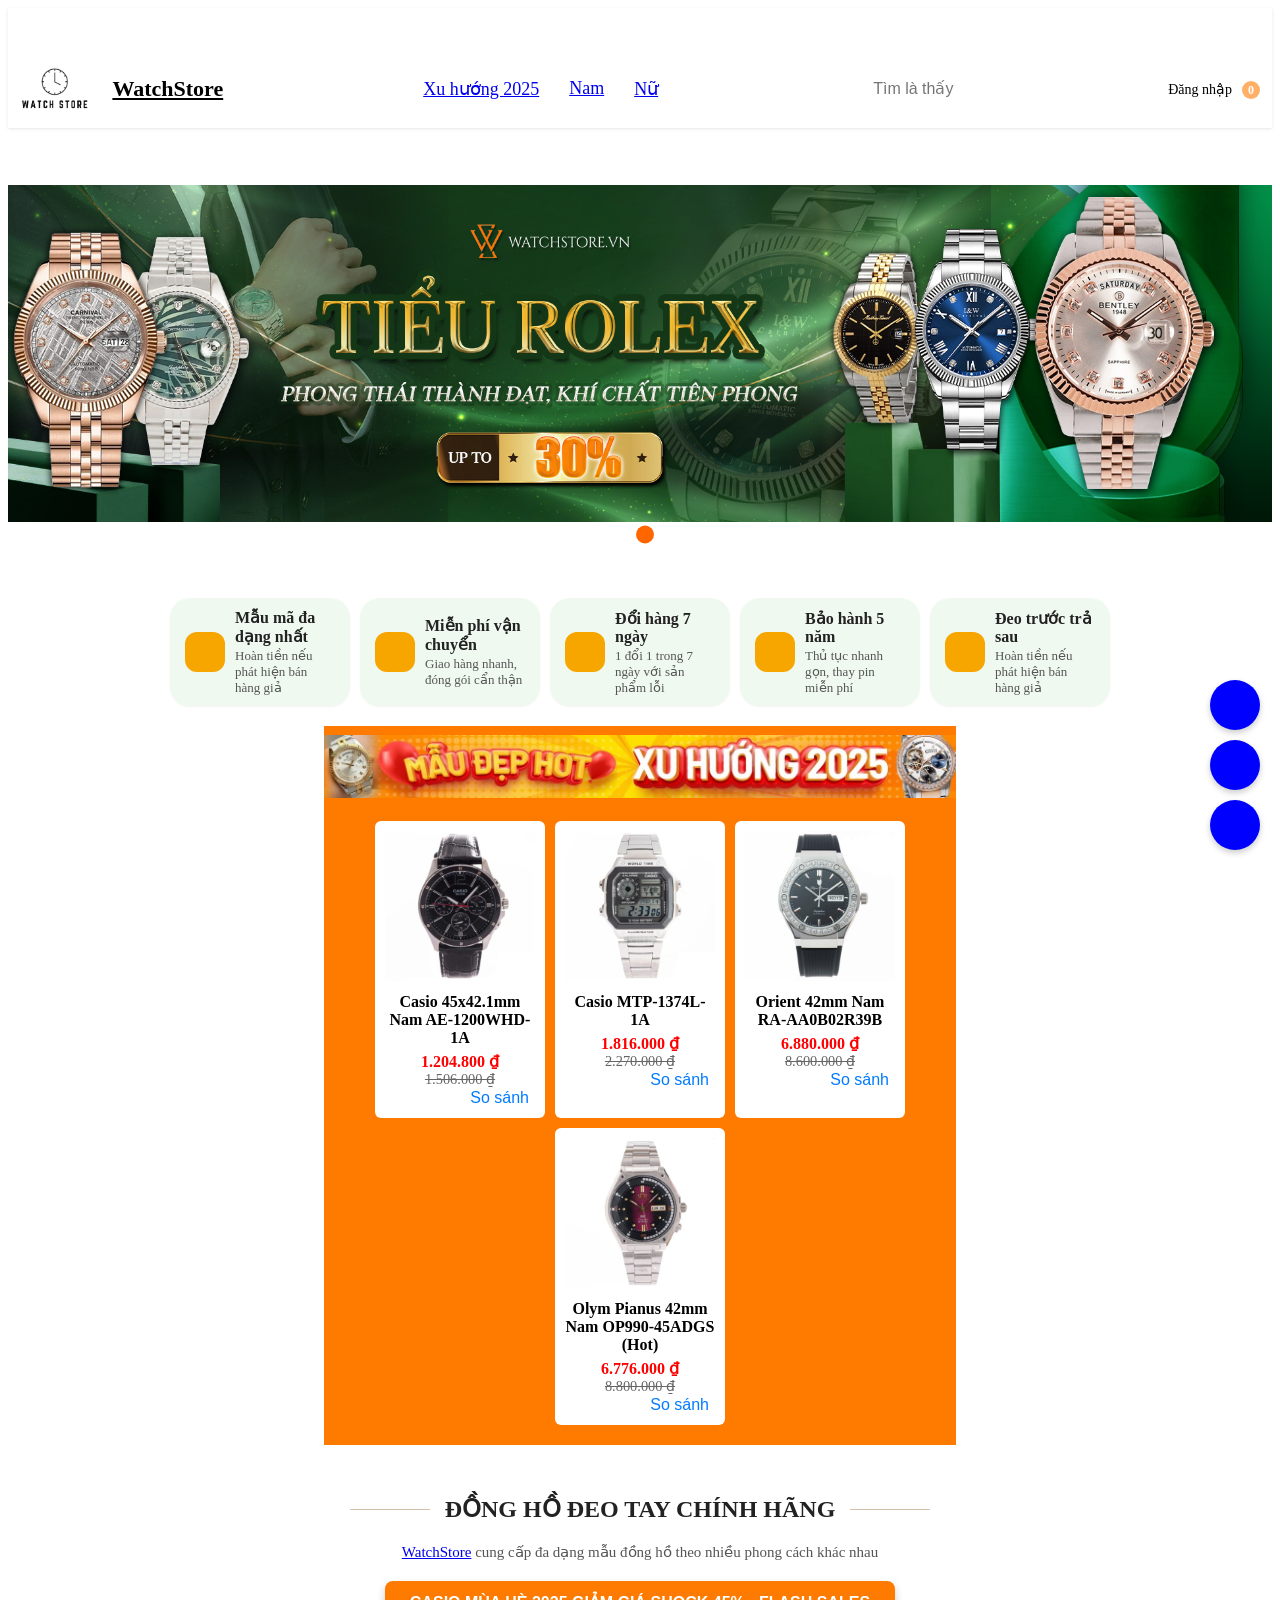
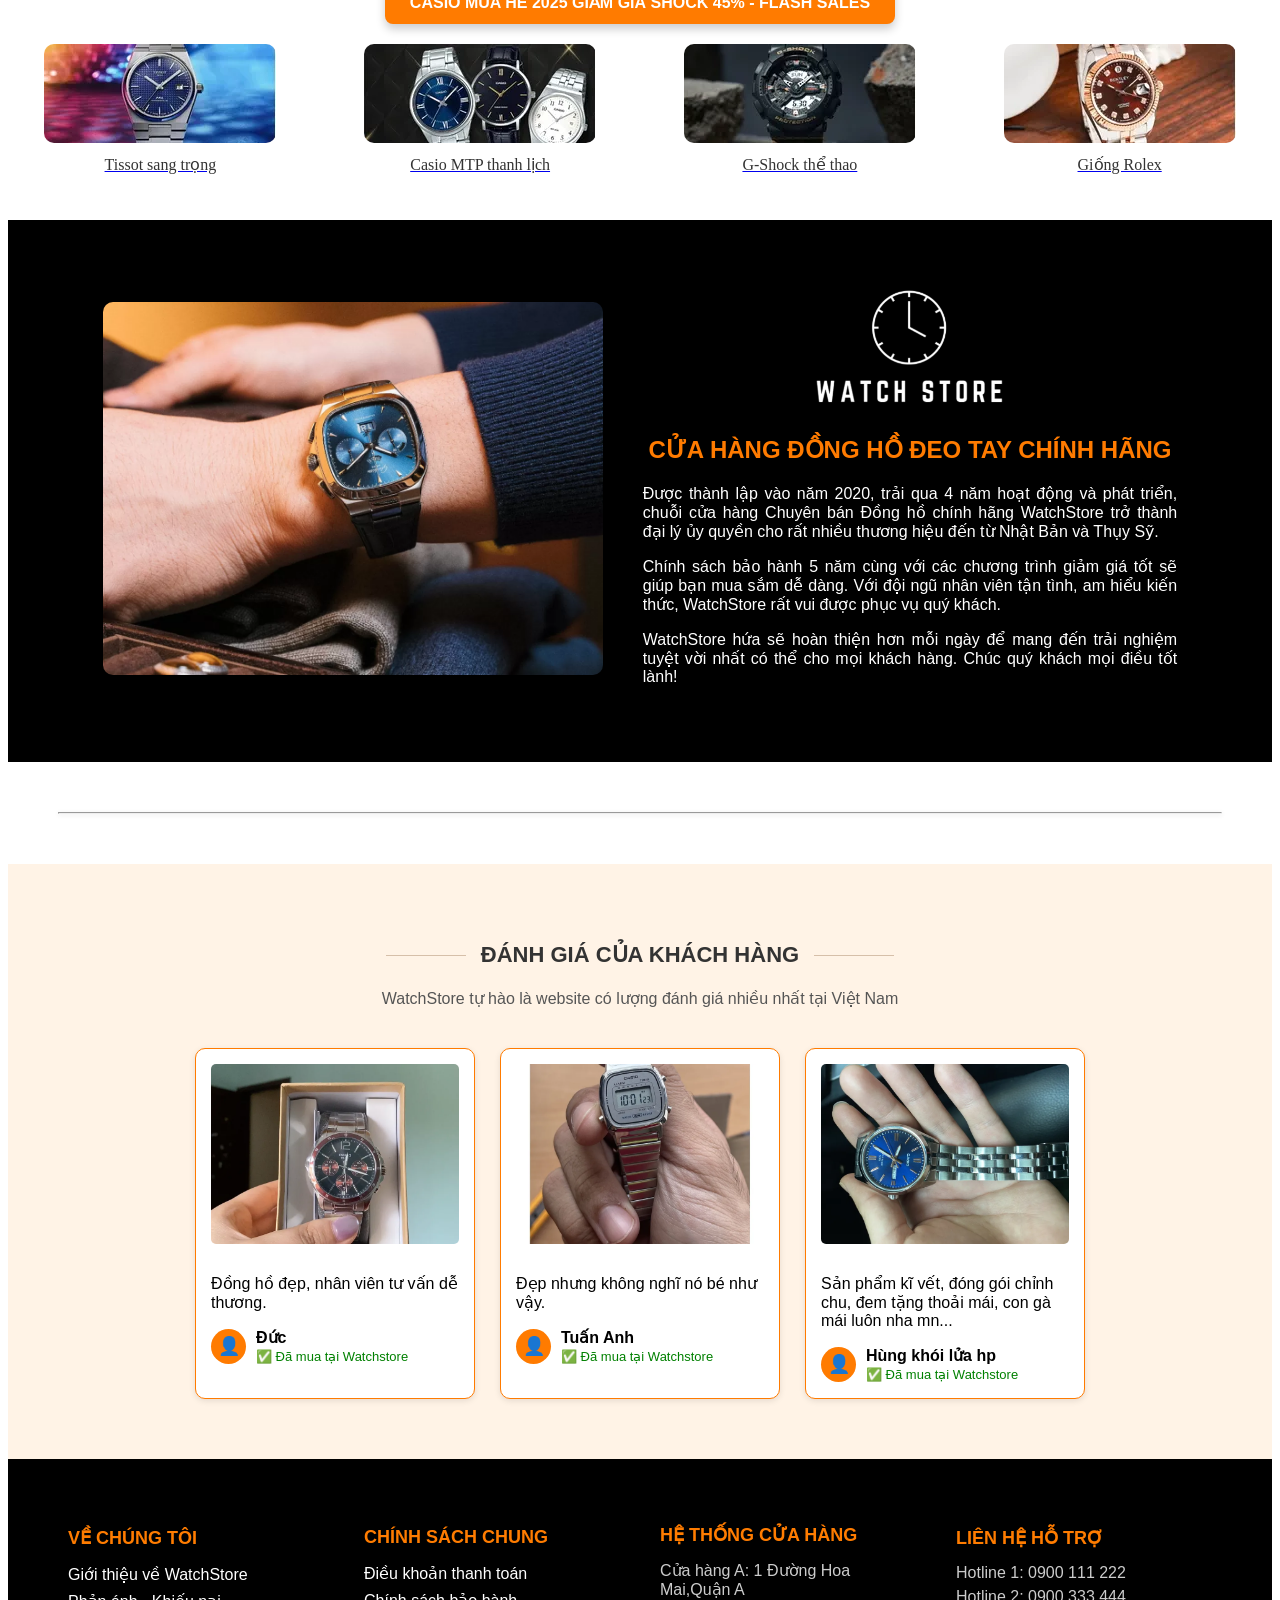
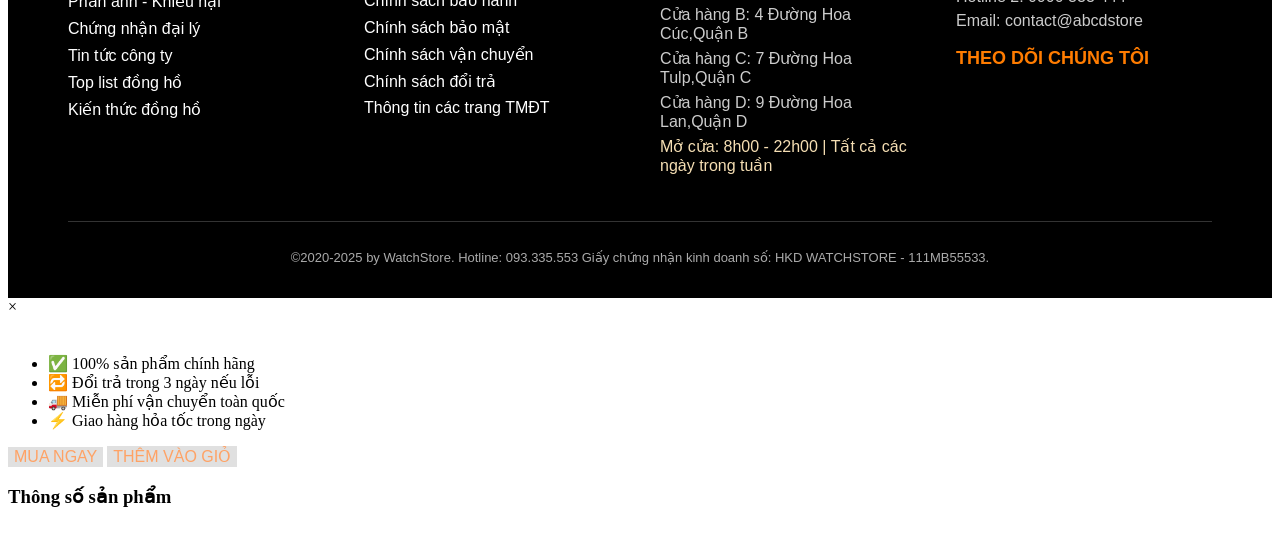
==== index.html @ f57f70f4 "r" ====
<!-- Xu hướng 2025: hiển thị sản phẩm, tìm kiếm, xem chi tiết -->
<!DOCTYPE html>
<html lang="en">
  <head>
    <meta charset="UTF-8" />
    <meta name="viewport" content="width=device-width, initial-scale=1.0" />
    <title>WatchStore - Trang chủ</title>

    <link
      rel="stylesheet"
      href="https://cdnjs.cloudflare.com/ajax/libs/font-awesome/7.0.1/css/all.min.css"
      integrity="sha512-2SwdPD6INVrV/lHTZbO2nodKhrnDdJK9/kg2XD1r9uGqPo1cUbujc+IYdlYdEErWNu69gVcYgdxlmVmzTWnetw=="
      crossorigin="anonymous"
      referrerpolicy="no-referrer"
    />

    <link rel="stylesheet" href="css/base.css" />
    <link rel="stylesheet" href="css/style.css" />
    <link rel="stylesheet" href="css/modal.css" />

    <style>
      /* Header Icons Styles giống cart.html */
      .header-icons {
        display: flex;
        gap: 20px;
        align-items: center;
      }

      .icon-wrapper {
        position: relative;
        cursor: pointer;
        display: flex;
        align-items: center;
        justify-content: center;
      }

      .icon-wrapper i {
        font-size: 22px;
        color: #333;
        transition: color 0.3s;
      }

      .icon-wrapper:hover i {
        color: #ff7b00;
      }

      .badge {
        position: absolute;
        top: -8px;
        right: -8px;
        background: #ff7b00;
        color: white;
        border-radius: 50%;
        width: 18px;
        height: 18px;
        font-size: 12px;
        display: flex;
        align-items: center;
        justify-content: center;
        font-weight: bold;
      }

      /* User info styles */
      .user-info {
        display: flex;
        align-items: center;
        background: rgba(255, 123, 0, 0.1);
        padding: 8px 12px;
        border-radius: 6px;
        border: 1px solid rgba(255, 123, 0, 0.2);
        margin-right: 15px;
      }

      .user-info span {
        font-weight: bold;
        color: #333;
      }

      .logout-btn {
        margin-left: 10px;
        padding: 4px 8px;
        background: #ff6b6b;
        color: white;
        border: none;
        border-radius: 4px;
        cursor: pointer;
        font-size: 11px;
        transition: background 0.3s;
      }

      .logout-btn:hover {
        background: #ff5252;
      }

      /* Notification styles */
      .login-required-notification:hover {
        transform: translateY(-2px);
        box-shadow: 0 12px 30px rgba(0, 0, 0, 0.2);
        transition: all 0.3s ease;
      }

      /* Animation cho notification */
      @keyframes slideIn {
        from {
          transform: translateX(100%);
          opacity: 0;
        }
        to {
          transform: translateX(0);
          opacity: 1;
        }
      }

      @keyframes slideOut {
        from {
          transform: translateX(0);
          opacity: 1;
        }
        to {
          transform: translateX(100%);
          opacity: 0;
        }
      }

      /* Styles cho các nút bị vô hiệu hóa */
      .compare-btn:disabled,
      .compare-btn[disabled] {
        cursor: not-allowed !important;
        opacity: 0.6 !important;
        background-color: #ccc !important;
      }

      .btn-cart:disabled,
      .btn-cart[disabled] {
        cursor: not-allowed !important;
        opacity: 0.6 !important;
        background-color: #ccc !important;
      }

      .btn-buy:disabled,
      .btn-buy[disabled] {
        cursor: not-allowed !important;
        opacity: 0.6 !important;
        background-color: #ccc !important;
      }

      /* Tooltip cho các nút bị vô hiệu hóa */
      .compare-btn[title]:hover::after,
      .btn-cart[title]:hover::after,
      .btn-buy[title]:hover::after {
        content: attr(title);
        position: absolute;
        bottom: 100%;
        left: 50%;
        transform: translateX(-50%);
        background: #333;
        color: white;
        padding: 5px 10px;
        border-radius: 4px;
        font-size: 12px;
        white-space: nowrap;
        z-index: 1000;
        margin-bottom: 5px;
      }

      /* Đảm bảo nút đăng nhập hiển thị đúng */
      #login-icon-wrapper {
        display: flex;
        align-items: center;
        gap: 5px;
        cursor: pointer;
        transition: all 0.3s ease;
      }

      #login-icon-wrapper:hover {
        color: #ff7b00;
      }

      #login-icon-wrapper:hover i {
        color: #ff7b00;
      }

      .login-text {
        font-size: 14px;
        margin-left: 5px;
        font-weight: 500;
      }

      /* Responsive cho header icons */
      @media (max-width: 768px) {
        .header-icons {
          gap: 15px;
        }

        .icon-wrapper i {
          font-size: 20px;
        }

        .badge {
          width: 16px;
          height: 16px;
          font-size: 10px;
          top: -6px;
          right: -6px;
        }

        .user-info {
          margin-right: 10px;
          padding: 6px 8px;
        }

        .user-info span {
          font-size: 14px;
        }

        .logout-btn {
          font-size: 10px;
          padding: 3px 6px;
        }

        .login-text {
          display: none;
        }

        #login-icon-wrapper i {
          font-size: 20px;
        }
      }
    </style>
  </head>
  <body>
    <!-- Header  -->
    <header class="header">
      <div class="header-top">
        <span
          >Khám phá bộ sưu tập đồng hồ thời thượng cho nam và nữ tinh tế trong
          từng chi tiết, đẳng cấp cùng thời gian.</span
        >
      </div>
      <div class="header-main">
        <div class="container">
          <!-- inner wrap dung de boc display flex dan hang ngang -->
          <div class="inner-wrap">
            <div class="inner-logo">
              <a href="/">
                <img src="image/banner/logo-remove.png" />
                <span>WatchStore</span>
              </a>
            </div>
            <div class="inner-menu">
              <ul id="inner-menu">
                <li><a href="#" id="xuhuong-link">Xu hướng 2025</a></li>
                <li><a href="#" id="nam-link">Nam</a></li>
                <li><a href="#" id="nu-link">Nữ</a></li>
              </ul>
            </div>

            <div class="inner-search">
              <input type="text" id="search-input" placeholder="Tìm là thấy" />
              <button id="search-button">
                <i class="fa-solid fa-magnifying-glass"></i>
              </button>

              <!-- Thêm phần hiển thị user info -->
              <div class="user-info" id="userInfo" style="display: none">
                <span id="userName"></span>
                <button class="logout-btn" id="logoutBtn">Đăng xuất</button>
              </div>

              <!-- Thêm vào phần header-icons trong header -->
              <div class="header-icons">
                <!-- Thêm nút đăng nhập -->
                <div class="icon-wrapper" id="login-icon-wrapper">
                  <i class="fas fa-user"></i>
                  <span class="login-text">Đăng nhập</span>
                </div>

                <div class="icon-wrapper" id="wishlist-icon">
                  <i class="far fa-heart"></i>
                  <div class="badge" id="wishlist-count">0</div>
                </div>
                <div class="icon-wrapper" id="cart-icon">
                  <i class="fas fa-shopping-cart"></i>
                  <div class="badge" id="cart-count">0</div>
                </div>
              </div>
            </div>
          </div>
        </div>
      </div>
    </header>
    <!-- End Header  -->

    <!-- Banner  -->
    <div class="banner">
      <div class="slides s1">
        <div
          class="slide"
          style="background-image: url('image/banner/banner-tieu-rolex-pc.jpg')"
        ></div>
        <div
          class="slide"
          style="
            background-image: url('image/banner/carnivial-chi-tu-3-trieu.webp');
          "
        ></div>
        <div
          class="slide"
          style="
            background-image: url('image/banner/banner-dong-ho-20-10-1.jpg');
          "
        ></div>
      </div>

      <div class="navigation">
        <ul>
          <li class="kichhoat"></li>
          <li></li>
          <li></li>
        </ul>
      </div>
    </div>

    <!-- End Banner -->

    <!-- Bảo đảm  -->
    <section class="service-banner">
      <div class="service-item">
        <div class="icon"><i class="fa-solid fa-layer-group"></i></div>
        <div class="content">
          <h4>Mẫu mã đa dạng nhất</h4>
          <p>Hoàn tiền nếu phát hiện bán hàng giả</p>
        </div>
      </div>

      <div class="service-item">
        <div class="icon"><i class="fa-solid fa-rocket"></i></div>
        <div class="content">
          <h4>Miễn phí vận chuyển</h4>
          <p>Giao hàng nhanh, đóng gói cẩn thận</p>
        </div>
      </div>

      <div class="service-item">
        <div class="icon"><i class="fa-solid fa-right-left"></i></div>
        <div class="content">
          <h4>Đổi hàng 7 ngày</h4>
          <p>1 đổi 1 trong 7 ngày với sản phẩm lỗi</p>
        </div>
      </div>

      <div class="service-item">
        <div class="icon"><i class="fa-solid fa-shield"></i></div>
        <div class="content">
          <h4>Bảo hành 5 năm</h4>
          <p>Thủ tục nhanh gọn, thay pin miễn phí</p>
        </div>
      </div>

      <div class="service-item">
        <div class="icon"><i class="fa-solid fa-check-double"></i></div>
        <div class="content">
          <h4>Đeo trước trả sau</h4>
          <p>Hoàn tiền nếu phát hiện bán hàng giả</p>
        </div>
      </div>
    </section>
    <!-- End Bảo đảm  -->

    <!-- Page home  -->
    <section id="home" class="page"></section>
    <!-- End Page home  -->

    <!--Section Search-->
    <section id="search" class="page hidden">
      <div class="container" style="padding-bottom: 50px">
        <h2 style="text-align: center; margin-bottom: 30px">
          KẾT QUẢ TÌM KIẾM
        </h2>
        <div id="search-results-container" class="product-list">
          <p
            id="no-results"
            style="text-align: center; width: 100%; display: none"
          >
            Không tìm thấy sản phẩm nào phù hợp.
          </p>
        </div>
      </div>
    </section>
    <!--End Section Search-->

    <!--Section của Hãng-->
    <section id="brand-detail" class="page hidden">
      <div class="container" style="padding-bottom: 50px">
        <h2
          id="brand-title"
          style="text-align: center; margin-bottom: 30px"
        ></h2>
        <div id="brand-products-container" class="product-list"></div>
        <p
          id="no-brand-products"
          style="text-align: center; width: 100%; display: none"
        >
          Không tìm thấy sản phẩm nào của hãng này.
        </p>
      </div>
    </section>
    <!--End Section của Hãng-->

   <!-- Page Xu hướng -->
<section id="xuhuong" class="page">
  <div class="container">
    <h1 class="page-title-main">Xu hướng 2025</h1>
  </div>
  <div id="xuhuong-products" class="product-list product-list-container"></div>
</section>

<!-- Đồng hồ Nam -->
<section id="nam" class="page">
  <div class="container">
    <h1 class="page-title-main">Đồng Hồ Nam <span class="badge-chinhhang"><i class="fa-solid fa-star"></i> 100% chính hãng</span></h1>
  </div>

  <div class="product-list product-list-container" id="nam-products"></div>
</section>


 <!-- Đồng hồ Nữ -->
<section id="nu" class="page">
  <div class="container">
    <h1 class="page-title-main">Đồng Hồ Nữ <span class="badge-chinhhang"><i class="fa-solid fa-star"></i> 100% chính hãng</span></h1>
  </div>

  <div class="product-list product-list-container" id="nu-products"></div>
</section>



  <!-- Hot Sale -->
<div class="hotsale-product">
  <div class="banner-hotsale" style="background-image: url('image/banner/banner-xu-huong-home.jpg')"></div>
  <div class="product-list" id="hotsale-products"></div>
</div>

<section class="product-section">
  <div class="section-header">
    <h2 class="text">ĐỒNG HỒ ĐEO TAY CHÍNH HÃNG</h2>
    <p><a href="#">WatchStore</a> cung cấp đa dạng mẫu đồng hồ theo nhiều phong cách khác nhau</p>
  </div>

  <div class="hotsale-banner">
    <button class="hotsale-btn">CASIO MÙA HÈ 2025 GIẢM GIÁ SHOCK 45% - FLASH SALES</button>
  </div>

  <div class="product-categories">
    <a href="#" class="brand-link" data-brand="Tissot">
        <div class="category-item">
            <img src="image/SPNOIBAT/small-web-banner-tissot_1725589299.webp" alt="Tissot sang trọng">
            <p>Tissot sang trọng</p>
        </div>
    </a>

    <a href="#" class="brand-link" data-brand="Casio">
        <div class="category-item">
            <img src="image/SPNOIBAT/small-web-banner-casio-mtp_1725589299.webp" alt="Baby-G cá tính">
            <p>Casio MTP thanh lịch</p>
        </div>
    </a>

    <a href="#" class="brand-link" data-brand="G-Shock">
        <div class="category-item">
            <img src="image/SPNOIBAT/small-web-banner-g-shock_1725589299.webp" alt="G-Shock thể thao">
            <p>G-Shock thể thao</p>
        </div>
    </a> 

    <a href="#" class="brand-link" data-brand="Rolex">
        <div class="category-item">
            <img src="image/SPNOIBAT/small-web-banner-giong-rolex_1725589710.webp" alt="Rolex">
            <p>Giống Rolex</p>
        </div>
    </a>
    <!-- ... thêm các item khác -->
  </div>
</section>
    <!-- Giới thiệu cửa hàng  -->
    <section class="about-section">
      <div class="about-container">
        <div class="about-image">
          <img
            src="image/banner/gioithieu-home-desktop_1711705731.webp"
            alt="WatchStore - Đồng hồ chính hãng"
          />
        </div>

        <div class="about-content">
          <img
            src="image/banner/logo-remove.png"
            alt="WatchStore logo"
            class="about-logo"
          />
          <h2 class="about-title">CỬA HÀNG ĐỒNG HỒ ĐEO TAY CHÍNH HÃNG</h2>

          <p>
            Được thành lập vào năm 2020, trải qua 4 năm hoạt động và phát triển,
            chuỗi cửa hàng Chuyên bán Đồng hồ chính hãng WatchStore trở thành
            đại lý ủy quyền cho rất nhiều thương hiệu đến từ Nhật Bản và Thụy
            Sỹ.
          </p>

          <p>
            Chính sách bảo hành 5 năm cùng với các chương trình giảm giá tốt sẽ
            giúp bạn mua sắm dễ dàng. Với đội ngũ nhân viên tận tình, am hiểu
            kiến thức, WatchStore rất vui được phục vụ quý khách.
          </p>

          <p>
            WatchStore hứa sẽ hoàn thiện hơn mỗi ngày để mang đến trải nghiệm
            tuyệt vời nhất có thể cho mọi khách hàng. Chúc quý khách mọi điều
            tốt lành!
          </p>
        </div>
      </div>
    </section>

    <hr style="margin: 50px; box-shadow: 0 1px 5px 0 rgba(0, 0, 0, 0.1)" />

    <!-- End Giới thiệu cửa hàng  -->

    <!-- 3 nút nổi góc phải -->
    <div class="floating-buttons">
      <a href="https://www.facebook.com/" class="btn-facebook" target="_blank"
        ><i class="fa-brands fa-facebook"></i
      ></a>
      <a
        href="https://www.facebook.com/messages/e2ee/t/8558612500825076/"
        class="btn-mess"
        target="_blank"
        ><i class="fa-brands fa-facebook-messenger"></i
      ></a>
      <a href="0999111555" class="btn-top" target="_blank"
        ><i class="fa-solid fa-phone"></i
      ></a>
    </div>
    <!-- End 3 nút nổi góc phải -->

    <!-- Đánh giá của khánh hàng -->

    <section class="review-section">
      <h2 class="review-title">ĐÁNH GIÁ CỦA KHÁCH HÀNG</h2>
      <p class="review-subtitle">
        WatchStore tự hào là website có lượng đánh giá nhiều nhất tại Việt Nam
      </p>

      <div class="review-container">
        <div class="review-card">
          <img src="image/ĐÁNH GIÁ/danh-gia-home-4.webp" alt="Đánh giá 1" />
          <p>Đồng hồ đẹp, nhân viên tư vấn dễ thương.</p>
          <div class="review-info">
            <div class="review-avatar">👤</div>
            <div>
              <strong>Đức</strong><br />
              <span class="review-status">✅ Đã mua tại Watchstore</span>
            </div>
          </div>
        </div>

        <div class="review-card">
          <img src="image/ĐÁNH GIÁ/danh-gia-home-2.webp" alt="Đánh giá 2" />
          <p>Đẹp nhưng không nghĩ nó bé như vậy.</p>
          <div class="review-info">
            <div class="review-avatar">👤</div>
            <div>
              <strong>Tuấn Anh</strong><br />
              <span class="review-status">✅ Đã mua tại Watchstore</span>
            </div>
          </div>
        </div>

        <div class="review-card">
          <img src="image/ĐÁNH GIÁ/danh-gia-home-3.webp" alt="Đánh giá 3" />
          <p>
            Sản phẩm kĩ vết, đóng gói chỉnh chu, đem tặng thoải mái, con gà mái
            luôn nha mn...
          </p>
          <div class="review-info">
            <div class="review-avatar">👤</div>
            <div>
              <strong>Hùng khói lửa hp</strong><br />
              <span class="review-status">✅ Đã mua tại Watchstore</span>
            </div>
          </div>
        </div>
      </div>
    </section>

    <!-- End Đánh giá của khánh hàng -->

    <!-- footer  -->
    <footer class="footer">
      <div class="footer-container">
        <div class="footer-column">
          <h3>VỀ CHÚNG TÔI</h3>
          <ul>
            <li><a href="#">Giới thiệu về WatchStore</a></li>
            <li><a href="#">Phản ánh - Khiếu nại</a></li>
            <li><a href="#">Chứng nhận đại lý</a></li>
            <li><a href="#">Tin tức công ty</a></li>
            <li><a href="#">Top list đồng hồ</a></li>
            <li><a href="#">Kiến thức đồng hồ</a></li>
          </ul>
        </div>

        <div class="footer-column">
          <h3>CHÍNH SÁCH CHUNG</h3>
          <ul>
            <li><a href="#">Điều khoản thanh toán</a></li>
            <li><a href="#">Chính sách bảo hành</a></li>
            <li><a href="#">Chính sách bảo mật</a></li>
            <li><a href="#">Chính sách vận chuyển</a></li>
            <li><a href="#">Chính sách đổi trả</a></li>
            <li><a href="#">Thông tin các trang TMĐT</a></li>
          </ul>
        </div>

        <div class="footer-column">
          <h3 class="highlight">HỆ THỐNG CỬA HÀNG</h3>
          <p>
            <i class="fa-solid fa-shop"></i> Cửa hàng A: 1 Đường Hoa Mai,Quận A
          </p>
          <p>
            <i class="fa-solid fa-shop"></i> Cửa hàng B: 4 Đường Hoa Cúc,Quận B
          </p>
          <p>
            <i class="fa-solid fa-shop"></i> Cửa hàng C: 7 Đường Hoa Tulp,Quận C
          </p>
          <p>
            <i class="fa-solid fa-shop"></i> Cửa hàng D: 9 Đường Hoa Lan,Quận D
          </p>
          <p style="color: wheat">
            Mở cửa: 8h00 - 22h00 | Tất cả các ngày trong tuần
          </p>
        </div>

        <!-- Cột 4: Liên hệ -->
        <div class="footer-column">
          <h3>LIÊN HỆ HỖ TRỢ</h3>
          <p>Hotline 1: 0900 111 222</p>
          <p>Hotline 2: 0900 333 444</p>
          <p>Email: contact@abcdstore</p>

          <h3>THEO DÕI CHÚNG TÔI</h3>
          <div class="social-icons">
            <a href="https://www.facebook.com/thanhphu000?locale=vi_VN"
              ><i class="fab fa-facebook"></i
            ></a>
            <a href="https://www.youtube.com/"
              ><i class="fab fa-youtube"></i
            ></a>
            <a href="https://www.tiktok.com/en/"
              ><i class="fab fa-tiktok"></i
            ></a>
            <a href="#"><i class="fab fa-instagram"></i></a>
          </div>
        </div>
      </div>

      <div class="footer-bottom">
        <p>
          ©2020-2025 by WatchStore. Hotline: 093.335.553 Giấy chứng nhận kinh
          doanh số: HKD WATCHSTORE - 111MB55533.
        </p>
      </div>
    </footer>
    <!--thanh so sánh-->
    <div
      id="compareBar"
      class="compare-bar hidden overlay-check"
      aria-hidden="true"
    >
      <div class="compare-items" id="compareItems"></div>
      <div style="display: flex; align-items: center">
        <button class="btn-primary" id="compareNowBtn">So sánh ngay</button>
        <button class="btn-clear" id="clearAllBtn">Xóa tất cả</button>
      </div>
    </div>
    <!-- end thanh so sánh-->
    <!-- Font Awesome Icons -->
    <!-- <link rel="stylesheet" href="https://cdnjs.cloudflare.com/ajax/libs/font-awesome/6.5.0/css/all.min.css"> -->

    <!-- ===================== PRODUCT DETAIL MODAL ===================== -->
    <div id="productDetailModal" class="product-modal">
      <div class="modal-content">
        <span class="close-modal">&times;</span>
    
        <div class="product-detail-container">
          <div class="left-section">
            <img id="modalProductImage" src="" alt="" />
          </div>
    
          <div class="right-section">
            <h2 id="modalProductName"></h2>
    
            <div class="price-box">
              <span id="modalCurrentPrice" class="current-price"></span>
              <span id="modalOldPrice" class="old-price"></span>
            </div>
    
            <!-- ⭐ Thêm mô tả sản phẩm -->
            <p id="modalDescription" class="product-description"></p>
    
            <div class="benefit-box">
              <ul>
                <li>✅ 100% sản phẩm chính hãng</li>
                <li>🔁 Đổi trả trong 3 ngày nếu lỗi</li>
                <li>🚚 Miễn phí vận chuyển toàn quốc</li>
                <li>⚡ Giao hàng hỏa tốc trong ngày</li>
              </ul>
            </div>
    
            <div class="btn-box">
              <button class="btn-buy">MUA NGAY</button>
              <button class="btn-cart">THÊM VÀO GIỎ</button>
            </div>
          </div>
        </div>
    
        <div class="specs-section">
          <h3>Thông số sản phẩm</h3>
          <table class="specs-table" id="specsTable"></table>
        </div>
      </div>
    </div>
    

  
    
    <script>
      document.addEventListener("DOMContentLoaded", function () {
        console.log("🛒 Khởi tạo hệ thống từ trang chủ...");

        // ==================== HỆ THỐNG LƯU GIỎ HÀNG THEO TÀI KHOẢN ====================

        // Lưu giỏ hàng của user trước khi đăng xuất
        function saveUserCartBeforeLogout() {
          const userData = JSON.parse(localStorage.getItem("currentUser"));
          if (!userData || !userData.isLoggedIn) return;

          const userId = userData.phone || userData.email;
          const cartData = JSON.parse(localStorage.getItem("cartData")) || {
            items: [],
          };

          if (cartData.items.length > 0) {
            // Lưu giỏ hàng với key là user ID
            localStorage.setItem(`cart_${userId}`, JSON.stringify(cartData));
            console.log(`💾 Đã lưu giỏ hàng cho user: ${userId}`, cartData);
          }
        }

        // Khôi phục giỏ hàng khi đăng nhập
        function restoreUserCartOnLogin(userData) {
          if (!userData) return;

          const userId = userData.phone || userData.email;
          const savedCart = JSON.parse(localStorage.getItem(`cart_${userId}`));

          if (savedCart && savedCart.items.length > 0) {
            // Khôi phục giỏ hàng đã lưu
            localStorage.setItem("cartData", JSON.stringify(savedCart));
            console.log(
              `🔄 Đã khôi phục giỏ hàng cho user: ${userId}`,
              savedCart
            );
            showNotification(
              `Đã khôi phục ${savedCart.items.length} sản phẩm trong giỏ hàng!`
            );
          } else {
            // Nếu không có giỏ hàng lưu, tạo giỏ hàng trống
            const emptyCart = {
              items: [],
              subtotal: 0,
              discount: 0,
              total: 0,
              lastUpdated: new Date().toISOString(),
            };
            localStorage.setItem("cartData", JSON.stringify(emptyCart));
            console.log(`🆕 Đã tạo giỏ hàng trống cho user: ${userId}`);
          }
        }

        // ==================== HỆ THỐNG ĐĂNG NHẬP ====================

        // Kiểm tra trạng thái đăng nhập
        function checkLoginStatus() {
          const userData = JSON.parse(localStorage.getItem("currentUser"));
          return userData && userData.isLoggedIn;
        }

        // Chuyển hướng đến trang đăng nhập
        function redirectToLogin() {
          window.location.href = "page/user.html";
        }

        // Hàm kiểm tra đăng nhập trước khi thực hiện hành động
        function requireLogin(actionCallback, productData = null) {
          if (!checkLoginStatus()) {
            showLoginRequiredNotification();
            return false;
          }

          // Nếu đã đăng nhập, thực hiện hành động
          if (actionCallback && productData) {
            return actionCallback(productData);
          } else if (actionCallback) {
            return actionCallback();
          }
          return true;
        }

        // Cập nhật giao diện theo trạng thái đăng nhập
        function updateLoginUI() {
          const userData = JSON.parse(localStorage.getItem("currentUser"));
          const cartIcon = document.getElementById("cart-icon");
          const wishlistIcon = document.getElementById("wishlist-icon");
          const userInfo = document.getElementById("userInfo");
          const userName = document.getElementById("userName");
          const loginIconWrapper =
            document.getElementById("login-icon-wrapper");
          const compareButtons = document.querySelectorAll(".compare-btn");
          const modalCartButtons = document.querySelectorAll(".btn-cart");
          const modalBuyButtons = document.querySelectorAll(".btn-buy");

          if (userData && userData.isLoggedIn) {
            // Người dùng đã đăng nhập - ẨN nút đăng nhập và HIỆN thông tin user
            loginIconWrapper.style.display = "none";
            userInfo.style.display = "flex";
            userName.textContent = userData.fullname || userData.phone;

            // Cho phép tất cả chức năng khác
            cartIcon.style.cursor = "pointer";
            cartIcon.style.opacity = "1";
            wishlistIcon.style.cursor = "pointer";
            wishlistIcon.style.opacity = "1";

            // Kích hoạt tất cả nút thêm vào giỏ hàng
            compareButtons.forEach((btn) => {
              btn.style.cursor = "pointer";
              btn.style.opacity = "1";
              btn.title = "Thêm vào giỏ hàng";
              btn.disabled = false;
            });

            modalCartButtons.forEach((btn) => {
              btn.style.cursor = "pointer";
              btn.style.opacity = "1";
              btn.title = "Thêm vào giỏ hàng";
              btn.disabled = false;
            });

            modalBuyButtons.forEach((btn) => {
              btn.style.cursor = "pointer";
              btn.style.opacity = "1";
              btn.title = "Mua ngay";
              btn.disabled = false;
            });

            // CẬP NHẬT: Hiển thị số lượng giỏ hàng thực tế khi đã đăng nhập
            updateCartCount();

            console.log(
              `👤 Người dùng đã đăng nhập: ${
                userData.fullname || userData.phone
              }`
            );
          } else {
            // Người dùng chưa đăng nhập - HIỆN nút đăng nhập và ẨN thông tin user
            loginIconWrapper.style.display = "flex";
            userInfo.style.display = "none";

            // Vô hiệu hóa tất cả chức năng giỏ hàng
            cartIcon.style.cursor = "not-allowed";
            cartIcon.style.opacity = "0.6";
            wishlistIcon.style.cursor = "not-allowed";
            wishlistIcon.style.opacity = "0.6";

            // Vô hiệu hóa tất cả nút thêm vào giỏ hàng
            compareButtons.forEach((btn) => {
              btn.style.cursor = "not-allowed";
              btn.style.opacity = "0.6";
              btn.title = "Vui lòng đăng nhập để thêm vào giỏ hàng";
              btn.disabled = true;
            });

            modalCartButtons.forEach((btn) => {
              btn.style.cursor = "not-allowed";
              btn.style.opacity = "0.6";
              btn.title = "Vui lòng đăng nhập để thêm vào giỏ hàng";
              btn.disabled = true;
            });

            modalBuyButtons.forEach((btn) => {
              btn.style.cursor = "not-allowed";
              btn.style.opacity = "0.6";
              btn.title = "Vui lòng đăng nhập để mua hàng";
              btn.disabled = true;
            });

            // CẬP NHẬT: Đặt giỏ hàng về 0 khi chưa đăng nhập
            const cartCountElement = document.getElementById("cart-count");
            if (cartCountElement) {
              cartCountElement.textContent = "0";
              cartCountElement.style.display = "none";
            }
          }
        }

        // Hiển thị thông báo yêu cầu đăng nhập
        function showLoginRequiredNotification() {
          const existingNotification = document.querySelector(
            ".login-required-notification"
          );
          if (existingNotification) {
            existingNotification.remove();
          }

          const notification = document.createElement("div");
          notification.className = "login-required-notification";
          notification.style.cssText = `
                position: fixed;
                top: 120px;
                right: 20px;
                background: linear-gradient(135deg, #ff6b6b, #ee5a24);
                color: white;
                padding: 20px 25px;
                border-radius: 12px;
                z-index: 10000;
                box-shadow: 0 8px 25px rgba(0,0,0,0.15);
                animation: slideIn 0.5s ease;
                max-width: 350px;
                font-weight: 500;
                border-left: 5px solid #c23616;
                font-family: 'Segoe UI', Tahoma, Geneva, Verdana, sans-serif;
                cursor: pointer;
            `;

          notification.innerHTML = `
                <div style="display: flex; align-items: flex-start; gap: 15px;">
                    <div style="background: rgba(255,255,255,0.2); padding: 10px; border-radius: 50%;">
                        <i class="fas fa-exclamation-circle" style="font-size: 24px;"></i>
                    </div>
                    <div style="flex: 1;">
                        <div style="font-weight: bold; font-size: 16px; margin-bottom: 8px;">🔒 Yêu cầu đăng nhập</div>
                        <div style="font-size: 13px; opacity: 0.95; line-height: 1.4;">
                            Vui lòng đăng nhập để truy cập giỏ hàng và danh sách yêu thích.
                        </div>
                    </div>
                    <button onclick="this.parentElement.parentElement.remove()" style="background: none; border: none; color: white; cursor: pointer; padding: 5px;">
                        <i class="fas fa-times"></i>
                    </button>
                </div>
            `;

          // Click vào thông báo để chuyển đến trang đăng nhập
          notification.addEventListener("click", function () {
            redirectToLogin();
          });

          document.body.appendChild(notification);

          // Tự động ẩn sau 5 giây
          setTimeout(() => {
            if (notification.parentNode) {
              notification.style.animation = "slideOut 0.5s ease";
              setTimeout(() => {
                if (notification.parentNode) {
                  notification.parentNode.removeChild(notification);
                }
              }, 500);
            }
          }, 5000);
        }

        // Xử lý đăng xuất
        document
          .getElementById("logoutBtn")
          .addEventListener("click", function () {
            // Lưu giỏ hàng trước khi đăng xuất
            saveUserCartBeforeLogout();

            // Xóa thông tin user
            localStorage.removeItem("currentUser");

            // Tạo giỏ hàng trống
            const emptyCart = {
              items: [],
              subtotal: 0,
              discount: 0,
              total: 0,
              lastUpdated: new Date().toISOString(),
            };
            localStorage.setItem("cartData", JSON.stringify(emptyCart));

            // Hiển thị thông báo
            showLogoutNotification();

            // Cập nhật UI
            updateLoginUI();
          });

        function showLogoutNotification() {
          const notification = document.createElement("div");
          notification.style.cssText = `
                position: fixed;
                top: 120px;
                right: 20px;
                background: linear-gradient(135deg, #6c757d, #495057);
                color: white;
                padding: 15px 20px;
                border-radius: 8px;
                z-index: 10000;
                box-shadow: 0 4px 12px rgba(0,0,0,0.15);
                animation: slideIn 0.3s ease;
            `;
          notification.innerHTML = `
                <div style="display: flex; align-items: center; gap: 10px;">
                    <i class="fas fa-sign-out-alt"></i>
                    <span>Đã đăng xuất thành công</span>
                </div>
            `;

          document.body.appendChild(notification);

          setTimeout(() => {
            notification.style.animation = "slideOut 0.3s ease";
            setTimeout(() => {
              if (notification.parentNode) {
                notification.parentNode.removeChild(notification);
              }
            }, 300);
          }, 3000);
        }

        // Xử lý click giỏ hàng
        document
          .getElementById("cart-icon")
          .addEventListener("click", function (e) {
            if (!checkLoginStatus()) {
              e.preventDefault();
              e.stopPropagation();

              // Hiển thị thông báo yêu cầu đăng nhập
              showLoginRequiredNotification();
              return false;
            }

            // Nếu đã đăng nhập, chuyển hướng đến trang giỏ hàng
            window.location.href = "page/cart.html";
          });

        // Xử lý click wishlist
        document
          .getElementById("wishlist-icon")
          .addEventListener("click", function (e) {
            if (!checkLoginStatus()) {
              e.preventDefault();
              e.stopPropagation();
              showLoginRequiredNotification();
              return false;
            }

            // Nếu đã đăng nhập, xử lý wishlist
            console.log("🛍️ Truy cập wishlist");
          });

        // Xử lý click nút đăng nhập
        document
          .getElementById("login-icon-wrapper")
          .addEventListener("click", function () {
            window.location.href = "page/user.html";
          });

        // ==================== HỆ THỐNG GIỎ HÀNG ====================

        // Kiểm tra quay về từ thanh toán
        function checkReturnFromCheckout() {
          const lastOrder = JSON.parse(localStorage.getItem("lastOrder"));

          if (lastOrder && lastOrder.orderCompleted) {
            console.log(
              "🔄 Phát hiện quay về từ trang thanh toán thành công",
              lastOrder
            );

            // 🔥 ĐẢM BẢO giỏ hàng đã được reset
            const currentCart = JSON.parse(localStorage.getItem("cartData"));
            if (
              currentCart &&
              currentCart.items &&
              currentCart.items.length > 0
            ) {
              console.log(
                "⚠️ Phát hiện giỏ hàng chưa được reset, đang reset..."
              );
              const emptyCart = {
                items: [],
                subtotal: 0,
                discount: 0,
                total: 0,
                lastUpdated: new Date().toISOString(),
              };
              localStorage.setItem("cartData", JSON.stringify(emptyCart));
              updateCartCount();
            }

            // Hiển thị thông báo đặt hàng thành công
            showOrderSuccessNotification(lastOrder);

            // Xóa thông tin đơn hàng tạm thời
            localStorage.removeItem("lastOrder");

            console.log("🗑️ Đã xóa thông tin đơn hàng tạm thời");
          }
        }

        // Hiển thị thông báo đặt hàng thành công
        function showOrderSuccessNotification(orderData) {
          // Xóa thông báo cũ nếu có
          const existingNotification = document.querySelector(
            ".order-success-notification"
          );
          if (existingNotification) {
            existingNotification.remove();
          }

          const notification = document.createElement("div");
          notification.className = "order-success-notification";
          notification.style.cssText = `
            position: fixed;
            top: 120px;
            right: 20px;
            background: linear-gradient(135deg, #28a745, #20c997);
            color: white;
            padding: 20px 25px;
            border-radius: 12px;
            z-index: 10000;
            box-shadow: 0 8px 25px rgba(0,0,0,0.15);
            animation: slideIn 0.5s ease;
            max-width: 380px;
            font-weight: 500;
            border-left: 5px solid #1e7e34;
            font-family: 'Segoe UI', Tahoma, Geneva, Verdana, sans-serif;
          `;

          const orderTime = new Date(orderData.completedAt).toLocaleTimeString(
            "vi-VN"
          );

          notification.innerHTML = `
            <div style="display: flex; align-items: flex-start; gap: 15px;">
              <div style="background: rgba(255,255,255,0.2); padding: 10px; border-radius: 50%;">
                <i class="fas fa-check-circle" style="font-size: 24px;"></i>
              </div>
              <div style="flex: 1;">
                <div style="font-weight: bold; font-size: 16px; margin-bottom: 8px;">🎉 Đặt hàng thành công!</div>
                <div style="font-size: 13px; opacity: 0.95; line-height: 1.4;">
                  <div><strong>Mã đơn hàng:</strong> ${orderData.orderId}</div>
                  <div><strong>Thời gian:</strong> ${orderTime}</div>
                  <div><strong>Tổng tiền:</strong> ${formatPrice(
                    calculateOrderTotal(orderData.cartItems)
                  )}</div>
                  <div style="margin-top: 8px; font-style: italic;">Cảm ơn bạn đã mua hàng tại WatchStore!</div>
                </div>
              </div>
              <button onclick="this.parentElement.parentElement.remove()" style="background: none; border: none; color: white; cursor: pointer; padding: 5px;">
                <i class="fas fa-times"></i>
              </button>
            </div>
          `;

          document.body.appendChild(notification);

          setTimeout(() => {
            if (notification.parentNode) {
              notification.style.animation = "slideOut 0.5s ease";
              setTimeout(() => {
                if (notification.parentNode) {
                  notification.parentNode.removeChild(notification);
                }
              }, 500);
            }
          }, 8000);
        }

        // Tính tổng tiền đơn hàng
        function calculateOrderTotal(cartItems) {
          const subtotal = cartItems.reduce(
            (sum, item) => sum + item.price * item.quantity,
            0
          );
          return subtotal * 0.8; // Áp dụng giảm giá 20%
        }

        // Định dạng tiền
        function formatPrice(price) {
          return new Intl.NumberFormat("vi-VN", {
            style: "currency",
            currency: "VND",
          }).format(price);
        }

        // Khởi tạo giỏ hàng
        function initializeCart() {
          const userData = JSON.parse(localStorage.getItem("currentUser"));

          if (userData && userData.isLoggedIn) {
            // Nếu đã đăng nhập, khôi phục giỏ hàng
            restoreUserCartOnLogin(userData);
          } else {
            // Nếu chưa đăng nhập, tạo giỏ hàng trống
            if (!localStorage.getItem("cartData")) {
              const initialCartData = {
                items: [],
                subtotal: 0,
                discount: 0,
                total: 0,
                lastUpdated: new Date().toISOString(),
              };
              localStorage.setItem("cartData", JSON.stringify(initialCartData));
              console.log("📦 Đã khởi tạo giỏ hàng trống");
            }
          }
        }

        // Cập nhật số lượng giỏ hàng
        function updateCartCount() {
          try {
            const cartData = JSON.parse(localStorage.getItem("cartData")) || {
              items: [],
            };
            const totalItems = cartData.items.reduce(
              (sum, item) => sum + item.quantity,
              0
            );

            const cartCountElement = document.getElementById("cart-count");
            if (cartCountElement) {
              cartCountElement.textContent = totalItems;
              cartCountElement.style.display = totalItems > 0 ? "flex" : "none";
            }

            console.log(`🛍️ Số lượng giỏ hàng: ${totalItems}`);
            return totalItems;
          } catch (error) {
            console.error("❌ Lỗi khi cập nhật số lượng giỏ hàng:", error);
            return 0;
          }
        }

        // Tính toán tổng tiền
        function updateCartTotals(cartData) {
          cartData.subtotal = cartData.items.reduce((sum, item) => {
            return sum + item.price * item.quantity;
          }, 0);

          cartData.discount = Math.round(cartData.subtotal * 0.2);
          cartData.total = cartData.subtotal - cartData.discount;
          cartData.lastUpdated = new Date().toISOString();

          console.log(`💰 Tổng tiền: ${cartData.total.toLocaleString()}đ`);
          return cartData;
        }

        // Tạo key sản phẩm duy nhất
        function generateProductKey(productName, price) {
          const nameKey = productName
            .replace(/[^a-zA-Z0-9]/g, "")
            .substring(0, 20)
            .toUpperCase();
          const priceKey = price.toString();
          return `${nameKey}-${priceKey}`;
        }

        // Thêm sản phẩm vào giỏ hàng
        function addToCart(productData) {
          try {
            // Kiểm tra đăng nhập trước khi thêm
            if (!checkLoginStatus()) {
              showLoginRequiredNotification();
              return false;
            }

            let cartData = JSON.parse(localStorage.getItem("cartData")) || {
              items: [],
            };

            const productKey = generateProductKey(
              productData.name,
              productData.price
            );

            const existingItemIndex = cartData.items.findIndex(
              (item) => item.key === productKey
            );

            if (existingItemIndex !== -1) {
              cartData.items[existingItemIndex].quantity += 1;
              console.log(`➕ Đã tăng số lượng sản phẩm: ${productData.name}`);
            } else {
              const newItem = {
                id: `SP-${Date.now().toString().slice(-6)}`,
                key: productKey,
                name: productData.name,
                sku: productData.sku || `SP-${Date.now().toString().slice(-6)}`,
                price: productData.price,
                quantity: 1,
                image: productData.image,
                addedAt: new Date().toISOString(),
              };

              cartData.items.push(newItem);
              console.log(`🆕 Đã thêm sản phẩm mới: ${productData.name}`);
            }

            cartData = updateCartTotals(cartData);
            localStorage.setItem("cartData", JSON.stringify(cartData));
            updateCartCount();
            showNotification(`Đã thêm "${productData.name}" vào giỏ hàng!`);

            console.log("📋 Giỏ hàng hiện tại:", cartData);
            return true;
          } catch (error) {
            console.error("❌ Lỗi khi thêm vào giỏ hàng:", error);
            showNotification(
              "❌ Có lỗi xảy ra khi thêm vào giỏ hàng!",
              "error"
            );
            return false;
          }
        }

        // Phiên bản thêm vào giỏ hàng có kiểm tra đăng nhập
        function addToCartWithAuth(productData) {
          return requireLogin(addToCart, productData);
        }

        // Hiển thị thông báo
        function showNotification(message, type = "success") {
          const existingNotification =
            document.querySelector(".cart-notification");
          if (existingNotification) {
            existingNotification.remove();
          }

          const notification = document.createElement("div");
          notification.className = `cart-notification ${type}`;
          notification.style.cssText = `
            position: fixed;
            top: 100px;
            right: 20px;
            background: ${type === "success" ? "#28a745" : "#dc3545"};
            color: white;
            padding: 15px 20px;
            border-radius: 8px;
            z-index: 10000;
            box-shadow: 0 4px 12px rgba(0,0,0,0.15);
            animation: slideIn 0.3s ease;
            max-width: 300px;
            font-weight: 500;
          `;
          notification.innerHTML = `
            <div style="display: flex; align-items: center; gap: 10px;">
              <i class="fas ${
                type === "success" ? "fa-check-circle" : "fa-exclamation-circle"
              }"></i>
              <span>${message}</span>
            </div>
          `;

          document.body.appendChild(notification);

          setTimeout(() => {
            notification.style.animation = "slideOut 0.3s ease";
            setTimeout(() => {
              if (notification.parentNode) {
                notification.parentNode.removeChild(notification);
              }
            }, 300);
          }, 3000);
        }

        // Kiểm tra và sửa chữa dữ liệu giỏ hàng
        function validateAndFixCartData() {
          try {
            const cartData = JSON.parse(localStorage.getItem("cartData"));
            if (!cartData || !Array.isArray(cartData.items)) {
              console.log(
                "🛠️ Dữ liệu giỏ hàng không hợp lệ, đang khởi tạo lại..."
              );
              initializeCart();
              return;
            }

            const groupedItems = {};
            cartData.items.forEach((item) => {
              if (!item.key) {
                item.key = generateProductKey(item.name, item.price);
              }

              if (groupedItems[item.key]) {
                groupedItems[item.key].quantity += item.quantity;
              } else {
                groupedItems[item.key] = { ...item };
              }
            });

            cartData.items = Object.values(groupedItems);
            updateCartTotals(cartData);
            localStorage.setItem("cartData", JSON.stringify(cartData));

            console.log("🛠️ Đã nhóm các sản phẩm giống nhau trong giỏ hàng");
          } catch (error) {
            console.error("❌ Lỗi khi kiểm tra giỏ hàng:", error);
            initializeCart();
          }
        }

        // Thêm kiểm tra đăng nhập khi truy cập trực tiếp trang giỏ hàng
        function checkCartAccess() {
          if (
            window.location.pathname.includes("cart.html") &&
            !checkLoginStatus()
          ) {
            showLoginRequiredNotification();
            setTimeout(() => {
              window.location.href = "index.html";
            }, 2000);
            return false;
          }
          return true;
        }

        // ==================== XỬ LÝ SỰ KIỆN CLICK ====================

        // Xử lý sự kiện click thêm vào giỏ hàng từ modal
        document.addEventListener("click", function (e) {
          if (e.target.classList.contains("btn-cart")) {
            const modal = document.getElementById("productDetailModal");
            if (modal && modal.style.display === "block") {
              const productName =
                document.getElementById("modalProductName").textContent;
              const productPriceText =
                document.getElementById("modalCurrentPrice").textContent;
              const productImage =
                document.getElementById("modalProductImage").src;

              const productPrice = parseInt(
                productPriceText.replace(/\D/g, "")
              );

              if (!productName || !productPrice) {
                console.error("❌ Không thể lấy thông tin sản phẩm từ modal");
                return;
              }

              const productData = {
                name: productName,
                price: productPrice,
                image: productImage,
              };

              // Sử dụng hàm có kiểm tra đăng nhập
              addToCartWithAuth(productData);
            }
          }
        });

        // Xử lý sự kiện click nút "MUA NGAY" trong modal
        document.addEventListener("click", function (e) {
          if (e.target.classList.contains("btn-buy")) {
            const modal = document.getElementById("productDetailModal");
            if (modal && modal.style.display === "block") {
              const productName =
                document.getElementById("modalProductName").textContent;
              const productPriceText =
                document.getElementById("modalCurrentPrice").textContent;
              const productImage =
                document.getElementById("modalProductImage").src;

              const productPrice = parseInt(
                productPriceText.replace(/\D/g, "")
              );

              if (!productName || !productPrice) {
                console.error("❌ Không thể lấy thông tin sản phẩm từ modal");
                return;
              }

              const productData = {
                name: productName,
                price: productPrice,
                image: productImage,
              };

              // Thêm vào giỏ hàng và chuyển đến trang thanh toán
              if (addToCartWithAuth(productData)) {
                // Nếu thêm thành công, chuyển đến trang giỏ hàng
                setTimeout(() => {
                  window.location.href = "page/cart.html";
                }, 1000);
              }
            }
          }
        });

        // ==================== KHỞI CHẠY HỆ THỐNG ====================

        // Khởi tạo giỏ hàng
        initializeCart();
        validateAndFixCartData();
        updateCartCount();
        checkReturnFromCheckout();

        // Khởi tạo hệ thống đăng nhập
        updateLoginUI();

        // Kiểm tra quyền truy cập giỏ hàng nếu đang ở trang cart
        checkCartAccess();

        // Kiểm tra định kỳ trạng thái đăng nhập
        setInterval(updateLoginUI, 2000);

        const currentCart = JSON.parse(localStorage.getItem("cartData"));
        console.log("🛒 Giỏ hàng hiện tại:", currentCart);
        console.log("✅ Hệ thống giỏ hàng đã sẵn sàng!");
        console.log("🔐 Hệ thống kiểm tra đăng nhập đã sẵn sàng!");
      });
      // ==================== HÀM XỬ LÝ MODAL THÔNG TIN TÀI KHOẢN ====================

      function openAccountInfoModal() {
        // Đóng bảng thông tin tài khoản trước
        document.getElementById("accountInfoPanel").classList.remove("show");

        // Cập nhật thông tin modal
        updateAccountInfoModal();

        // Hiển thị modal
        document.getElementById("accountInfoModal").style.display = "flex";
      }

      function closeAccountInfoModal() {
        document.getElementById("accountInfoModal").style.display = "none";
      }

      function updateAccountInfoModal() {
        const userData = JSON.parse(localStorage.getItem("currentUser"));
        const userInfo = JSON.parse(localStorage.getItem("userInfo")) || {};

        if (userData) {
          // Cập nhật thông tin từ currentUser
          document.getElementById("modalAccountName").textContent =
            userData.fullname || "Tên tài khoản";
          document.getElementById("modalAccountEmail").textContent =
            userData.email || "email@example.com";
          document.getElementById("modalInfoFullname").textContent =
            userData.fullname || "Chưa cập nhật";
          document.getElementById("modalInfoPhone").textContent =
            userData.phone || "Chưa cập nhật";
          document.getElementById("modalInfoEmail").textContent =
            userData.email || "Chưa cập nhật";

          // Cập nhật avatar với chữ cái đầu
          const firstLetter = (userData.fullname || "U")
            .charAt(0)
            .toUpperCase();
          document.getElementById("modalAccountAvatar").textContent =
            firstLetter;
        }

        // Cập nhật thông tin từ userInfo (dữ liệu đăng ký)
        if (userInfo.birthdate) {
          document.getElementById("modalInfoBirthdate").textContent =
            formatDate(userInfo.birthdate);
        } else {
          document.getElementById("modalInfoBirthdate").textContent =
            "Chưa cập nhật";
        }

        // Tạo mã thành viên từ số điện thoại
        if (userData && userData.phone) {
          const memberId = "WSM" + userData.phone.slice(-6);
          document.getElementById("modalInfoMemberId").textContent = memberId;
        } else {
          document.getElementById("modalInfoMemberId").textContent =
            "WSM001234";
        }

        document.getElementById("modalInfoJoinDate").textContent =
          userInfo.joinDate
            ? formatDate(userInfo.joinDate)
            : formatDate(new Date().toISOString());
        document.getElementById("modalInfoMemberLevel").textContent =
          userInfo.memberLevel || "Vàng";
        document.getElementById("modalInfoPoints").textContent =
          (userInfo.points || 1250) + " điểm";
      }

      function formatDate(dateString) {
        const date = new Date(dateString);
        return date.toLocaleDateString("vi-VN");
      }

      // ==================== HÀM XỬ LÝ MODAL ĐỔI MẬT KHẨU ====================

      function openChangePasswordModal() {
        // Đóng modal thông tin tài khoản
        closeAccountInfoModal();

        // Reset form
        document.getElementById("changePasswordForm").reset();
        document.getElementById("passwordSuccessMessage").style.display =
          "none";
        resetPasswordErrors();
        document.getElementById("strengthFill").style.width = "0%";

        // Hiển thị modal
        document.getElementById("changePasswordModal").style.display = "flex";
      }

      function closeChangePasswordModal() {
        document.getElementById("changePasswordModal").style.display = "none";
      }

      function resetPasswordErrors() {
        document.querySelectorAll(".error-message").forEach((error) => {
          error.style.display = "none";
        });
        document.querySelectorAll(".form-input").forEach((input) => {
          input.classList.remove("error");
        });
      }

      function showPasswordError(errorId, message) {
        const errorElement = document.getElementById(errorId);
        errorElement.textContent = message;
        errorElement.style.display = "block";

        const inputId = errorId.replace("Error", "");
        const inputElement = document.getElementById(inputId);
        if (inputElement) {
          inputElement.classList.add("error");
        }
      }

      // ==================== HÀM XỬ LÝ MODAL CHỈNH SỬA THÔNG TIN ====================

      function openEditInfoModal() {
        // Đóng modal thông tin tài khoản
        closeAccountInfoModal();

        // Điền dữ liệu hiện tại vào form
        populateEditForm();

        // Reset lỗi
        resetEditFormErrors();

        // Ẩn thông báo thành công
        document.getElementById("editSuccessMessage").style.display = "none";

        // Hiển thị modal
        document.getElementById("editInfoModal").style.display = "flex";
      }

      function closeEditInfoModal() {
        document.getElementById("editInfoModal").style.display = "none";
      }

      function populateEditForm() {
        const userData = JSON.parse(localStorage.getItem("currentUser"));
        const userInfo = JSON.parse(localStorage.getItem("userInfo")) || {};

        if (userData) {
          document.getElementById("editFullname").value =
            userData.fullname || "";
          document.getElementById("editPhone").value = userData.phone || "";
          document.getElementById("editEmail").value = userData.email || "";
        }

        if (userInfo.birthdate) {
          // Format date để hiển thị trong input type="date"
          const birthdate = new Date(userInfo.birthdate);
          const formattedDate = birthdate.toISOString().split("T")[0];
          document.getElementById("editBirthdate").value = formattedDate;
        }
      }

      function resetEditFormErrors() {
        document
          .querySelectorAll("#editInfoForm .error-message")
          .forEach((error) => {
            error.style.display = "none";
          });
        document
          .querySelectorAll("#editInfoForm .form-input")
          .forEach((input) => {
            input.classList.remove("error");
          });
      }

      function showEditFormError(errorId, message) {
        const errorElement = document.getElementById(errorId);
        errorElement.textContent = message;
        errorElement.style.display = "block";

        const inputId = errorId.replace("Error", "");
        const inputElement = document.getElementById(inputId);
        if (inputElement) {
          inputElement.classList.add("error");
        }
      }

      // ==================== XỬ LÝ FORM CHỈNH SỬA ====================

      function validateEditForm() {
        let isValid = true;
        resetEditFormErrors();

        // Validate họ và tên
        const fullname = document.getElementById("editFullname").value.trim();
        if (!fullname) {
          showEditFormError("editFullnameError", "Vui lòng nhập họ và tên");
          isValid = false;
        } else if (fullname.length < 2) {
          showEditFormError(
            "editFullnameError",
            "Họ và tên phải có ít nhất 2 ký tự"
          );
          isValid = false;
        }

        // Validate số điện thoại
        const phone = document.getElementById("editPhone").value.trim();
        const phoneRegex = /(03|05|07|08|09|01[2|6|8|9])+([0-9]{8})\b/;
        if (!phone) {
          showEditFormError("editPhoneError", "Vui lòng nhập số điện thoại");
          isValid = false;
        } else if (!phoneRegex.test(phone)) {
          showEditFormError("editPhoneError", "Số điện thoại không hợp lệ");
          isValid = false;
        }

        // Validate email
        const email = document.getElementById("editEmail").value.trim();
        const emailRegex = /^[^\s@]+@[^\s@]+\.[^\s@]+$/;
        if (!email) {
          showEditFormError("editEmailError", "Vui lòng nhập email");
          isValid = false;
        } else if (!emailRegex.test(email)) {
          showEditFormError("editEmailError", "Email không hợp lệ");
          isValid = false;
        }

        // Validate ngày sinh (không bắt buộc)
        const birthdate = document.getElementById("editBirthdate").value;
        if (birthdate) {
          const birthDate = new Date(birthdate);
          const today = new Date();
          const minDate = new Date();
          minDate.setFullYear(today.getFullYear() - 100);

          if (birthDate > today) {
            showEditFormError(
              "editBirthdateError",
              "Ngày sinh không thể ở tương lai"
            );
            isValid = false;
          } else if (birthDate < minDate) {
            showEditFormError("editBirthdateError", "Ngày sinh không hợp lệ");
            isValid = false;
          }
        }

        return isValid;
      }

      function saveUserInfoUpdates(formData) {
        try {
          // Cập nhật currentUser
          const currentUser =
            JSON.parse(localStorage.getItem("currentUser")) || {};
          currentUser.fullname = formData.fullname;
          currentUser.phone = formData.phone;
          currentUser.email = formData.email;
          localStorage.setItem("currentUser", JSON.stringify(currentUser));

          // Cập nhật userInfo chi tiết
          const userInfo = JSON.parse(localStorage.getItem("userInfo")) || {};
          userInfo.fullname = formData.fullname;
          userInfo.phone = formData.phone;
          userInfo.email = formData.email;
          userInfo.birthdate = formData.birthdate;
          userInfo.lastUpdated = new Date().toISOString();
          localStorage.setItem("userInfo", JSON.stringify(userInfo));

          console.log("✅ Đã cập nhật thông tin user:", userInfo);
          return true;
        } catch (error) {
          console.error("❌ Lỗi khi cập nhật thông tin user:", error);
          return false;
        }
      }

      function showEditSuccessNotification() {
        const notification = document.createElement("div");
        notification.style.cssText = `
          position: fixed;
          top: 120px;
          right: 20px;
          background: linear-gradient(135deg, #28a745, #20c997);
          color: white;
          padding: 15px 20px;
          border-radius: 8px;
          z-index: 10000;
          box-shadow: 0 4px 12px rgba(0,0,0,0.15);
          animation: slideIn 0.3s ease;
        `;
        notification.innerHTML = `
          <div style="display: flex; align-items: center; gap: 10px;">
            <i class="fas fa-check-circle"></i>
            <span>Cập nhật thông tin thành công!</span>
          </div>
        `;

        document.body.appendChild(notification);

        setTimeout(() => {
          notification.style.animation = "slideOut 0.3s ease";
          setTimeout(() => {
            if (notification.parentNode) {
              notification.parentNode.removeChild(notification);
            }
          }, 300);
        }, 3000);
      }

      // ==================== XỬ LÝ SỰ KIỆN FORM ====================

      document.addEventListener("DOMContentLoaded", function () {
        // Xử lý submit form chỉnh sửa
        const editInfoForm = document.getElementById("editInfoForm");
        if (editInfoForm) {
          editInfoForm.addEventListener("submit", function (e) {
            e.preventDefault();

            if (validateEditForm()) {
              const formData = {
                fullname: document.getElementById("editFullname").value.trim(),
                phone: document.getElementById("editPhone").value.trim(),
                email: document.getElementById("editEmail").value.trim(),
                birthdate: document.getElementById("editBirthdate").value,
              };

              if (saveUserInfoUpdates(formData)) {
                // Hiển thị thông báo thành công trong modal
                document.getElementById("editSuccessMessage").style.display =
                  "flex";

                // Cập nhật UI
                updateLoginUI();
                updateAccountInfoPanel();

                // Đóng modal sau 1.5 giây
                setTimeout(() => {
                  closeEditInfoModal();
                  // Mở lại modal thông tin để xem thay đổi
                  setTimeout(() => {
                    openAccountInfoModal();
                  }, 500);
                }, 1500);
              }
            }
          });
        }

        // Kiểm tra độ mạnh mật khẩu
        const newPasswordInput = document.getElementById("newPassword");
        const strengthFill = document.getElementById("strengthFill");

        if (newPasswordInput && strengthFill) {
          newPasswordInput.addEventListener("input", function () {
            const password = this.value;
            let strength = 0;

            if (password.length >= 6) strength += 1;
            if (password.match(/[a-z]/)) strength += 1;
            if (password.match(/[A-Z]/)) strength += 1;
            if (password.match(/[0-9]/)) strength += 1;
            if (password.match(/[^a-zA-Z0-9]/)) strength += 1;

            let width = 0;
            let colorClass = "strength-weak";

            if (strength <= 2) {
              width = 33;
              colorClass = "strength-weak";
            } else if (strength <= 4) {
              width = 66;
              colorClass = "strength-medium";
            } else {
              width = 100;
              colorClass = "strength-strong";
            }

            strengthFill.style.width = width + "%";
            strengthFill.className = "strength-fill " + colorClass;
          });
        }

        // Xử lý submit form đổi mật khẩu
        const changePasswordForm =
          document.getElementById("changePasswordForm");
        if (changePasswordForm) {
          changePasswordForm.addEventListener("submit", function (e) {
            e.preventDefault();

            resetPasswordErrors();

            let isValid = true;

            // Kiểm tra mật khẩu hiện tại
            const currentPassword =
              document.getElementById("currentPassword").value;
            if (!currentPassword) {
              showPasswordError(
                "currentPasswordError",
                "Vui lòng nhập mật khẩu hiện tại"
              );
              isValid = false;
            }

            // Kiểm tra mật khẩu mới
            const newPassword = document.getElementById("newPassword").value;
            if (!newPassword) {
              showPasswordError(
                "newPasswordError",
                "Vui lòng nhập mật khẩu mới"
              );
              isValid = false;
            } else if (newPassword.length < 6 || !newPassword.match(/[0-9]/)) {
              showPasswordError(
                "newPasswordError",
                "Mật khẩu phải có ít nhất 6 ký tự và 1 chữ số"
              );
              isValid = false;
            }

            // Kiểm tra xác nhận mật khẩu
            const confirmPassword =
              document.getElementById("confirmPassword").value;
            if (!confirmPassword) {
              showPasswordError(
                "confirmPasswordError",
                "Vui lòng xác nhận mật khẩu mới"
              );
              isValid = false;
            } else if (newPassword !== confirmPassword) {
              showPasswordError(
                "confirmPasswordError",
                "Mật khẩu xác nhận không khớp"
              );
              isValid = false;
            }

            if (isValid) {
              saveNewPassword(newPassword);
            }
          });
        }

        function saveNewPassword(newPassword) {
          const userData = JSON.parse(localStorage.getItem("currentUser"));

          if (userData) {
            // Cập nhật mật khẩu
            userData.password = newPassword;
            localStorage.setItem("currentUser", JSON.stringify(userData));

            // Lưu thông tin user chi tiết
            const userInfo = JSON.parse(localStorage.getItem("userInfo")) || {};
            userInfo.password = newPassword;
            userInfo.lastPasswordChange = new Date().toISOString();
            localStorage.setItem("userInfo", JSON.stringify(userInfo));

            // Hiển thị thông báo thành công
            document.getElementById("passwordSuccessMessage").style.display =
              "flex";
            document.getElementById("changePasswordForm").reset();
            document.getElementById("strengthFill").style.width = "0%";

            // Ẩn thông báo sau 3 giây
            setTimeout(() => {
              document.getElementById("passwordSuccessMessage").style.display =
                "none";
              closeChangePasswordModal();
            }, 2000);

            console.log("✅ Đã cập nhật mật khẩu mới cho user");
          }
        }

        // Đóng modal khi click ra ngoài
        window.addEventListener("click", function (e) {
          const accountInfoModal = document.getElementById("accountInfoModal");
          const changePasswordModal = document.getElementById(
            "changePasswordModal"
          );
          const editInfoModal = document.getElementById("editInfoModal");

          if (e.target === accountInfoModal) {
            closeAccountInfoModal();
          }
          if (e.target === changePasswordModal) {
            closeChangePasswordModal();
          }
          if (e.target === editInfoModal) {
            closeEditInfoModal();
          }
        });
      });

      // ==================== CẬP NHẬT BẢNG THÔNG TIN ====================

      function updateAccountInfoPanel() {
        const userData = JSON.parse(localStorage.getItem("currentUser"));
        const userInfo = JSON.parse(localStorage.getItem("userInfo")) || {};

        if (userData) {
          // Cập nhật bảng thông tin tài khoản
          document.getElementById("accountName").textContent =
            userData.fullname || "Tên tài khoản";
          document.getElementById("accountEmail").textContent =
            userData.email || "email@example.com";

          // Cập nhật avatar với chữ cái đầu
          const firstLetter = (userData.fullname || "U")
            .charAt(0)
            .toUpperCase();
          document.getElementById("accountAvatar").textContent = firstLetter;

          // Cập nhật user info trong header
          const userNameElement = document.getElementById("userName");
          if (userNameElement) {
            userNameElement.textContent = userData.fullname || userData.phone;
          }
        }
      }

      // ==================== CẬP NHẬT SỰ KIỆN CLICK ====================

      // Thêm sự kiện click cho các nút trong bảng thông tin
      document.addEventListener("DOMContentLoaded", function () {
        const accountInfoBtn = document.getElementById("accountInfoBtn");
        const editInfoBtn = document.getElementById("editInfoBtn");
        const changePasswordBtn = document.getElementById("changePasswordBtn");

        if (accountInfoBtn) {
          accountInfoBtn.addEventListener("click", function () {
            openAccountInfoModal();
          });
        }

        if (editInfoBtn) {
          editInfoBtn.addEventListener("click", function () {
            openEditInfoModal();
          });
        }

        if (changePasswordBtn) {
          changePasswordBtn.addEventListener("click", function () {
            openChangePasswordModal();
          });
        }

        // Xử lý click vào icon người dùng để hiển thị bảng thông tin
        const userIconWrapper = document.getElementById("user-icon-wrapper");
        const accountInfoPanel = document.getElementById("accountInfoPanel");

        if (userIconWrapper) {
          userIconWrapper.addEventListener("click", function (e) {
            e.stopPropagation();
            accountInfoPanel.classList.toggle("show");
          });
        }

        // Đóng bảng thông tin khi click ra ngoài
        document.addEventListener("click", function (e) {
          if (
            !accountInfoPanel.contains(e.target) &&
            !userIconWrapper.contains(e.target)
          ) {
            accountInfoPanel.classList.remove("show");
          }
        });
      });

      // ==================== XỬ LÝ DỮ LIỆU ĐĂNG KÝ TỪ TRANG USER ====================

      // Hàm để lưu thông tin chi tiết từ đăng ký
      function saveUserRegistrationData(formData) {
        const userInfo = {
          fullname: formData.fullname,
          phone: formData.phone,
          email: formData.email,
          birthdate: formData.birthdate,
          password: formData.password,
          joinDate: new Date().toISOString(),
          memberLevel: "Vàng",
          points: 1250,
        };

        localStorage.setItem("userInfo", JSON.stringify(userInfo));
        console.log("💾 Đã lưu thông tin đăng ký user:", userInfo);
      }

      // Kiểm tra nếu có dữ liệu đăng ký mới từ trang user
      function checkForNewRegistration() {
        const registrationData = JSON.parse(
          localStorage.getItem("newRegistration")
        );
        if (registrationData) {
          saveUserRegistrationData(registrationData);
          localStorage.removeItem("newRegistration");
          console.log("🔄 Đã xử lý dữ liệu đăng ký mới");
        }
      }

      // Chạy kiểm tra khi trang tải
      checkForNewRegistration();
    </script>
  <script src="js/data.js"></script>
  <script src="js/product-render.js"></script>

  <script src="js/product.js"></script>
  <script src="js/product-details.js"></script>
  <script src="js/main.js"></script>
  </body>
</html>
---- css/style.css ----
/* ← CSS chính (user) */
/* Header  */

* {
  box-sizing: border-box;
}
.header {
  position: sticky;
  top: 0;
  left: 0;
  width: 100%;
  z-index: 1000; /* luôn nằm trên các phần khác */
  background-color: var(--color-two);
}

.header-top {
  background-color: var(--color-one);
  overflow: hidden;
  white-space: nowrap;
  position: relative;
  padding: 10px 0;
  position: relative;
}

.header-top span {
  display: inline-block;
  font-weight: bold;
  font-size: 18px;
  color: #fff;
  position: relative;
  left: -100%;
  animation: slideRight 15s linear infinite;
}

@keyframes slideRight {
  0% {
    left: -100%;
  }
  100% {
    left: 100%;
  }
}
.header {
  box-shadow: 0 1px 3px 0 rgba(0, 0, 0, 0.1);
}
.header-main .inner-wrap {
  display: flex;
  justify-content: space-between;
  align-items: center;
  padding: 15px 0;
}
.header-main .inner-logo a {
  color: var(--color-one);
  display: flex;
  align-items: center;
}
.header-main .inner-logo span {
  font-size: 22px;
  font-weight: 600;
}
.header-main .inner-logo img {
  height: 48px;
  margin-right: 10px;
}

.header-main .inner-menu ul {
  margin: 0;
  padding: 0;
  list-style-type: none;
  display: flex;
}
.header-main .inner-menu ul li a {
  font-size: 18px;
}
.header-main .inner-menu ul li {
  margin-left: 15px;
  margin-right: 15px;
}
.header-main .inner-contact {
  font-size: 18px;
  color: var(--color-text);
}
.header-main .inner-social ul {
  margin: 0;
  padding: 0;
  list-style-type: none;
  display: flex;
}
/* End Header  */
/* Banner  */
.banner {
  width: 100%;
  height: 450px; /* bạn có thể đổi thành 100vh nếu muốn full màn hình */
  overflow: hidden;
  position: relative;
}

/* Nhóm slides */
.slides {
  display: flex;
  width: 300%; /* 3 slide */
  height: 100%;
  transition: margin-left 0.6s ease-in-out;
}

/* Mỗi slide */
.slide {
  width: 100%;
  height: 100%;
  background-size: contain;
  background-position: center;
  background-repeat: no-repeat;
}

/* Ẩn input */
input[type="radio"] {
  display: none;
}

/* Khi chọn slide nào thì dịch chuyển */
#s1:checked ~ .s1 {
  margin-left: 0;
}

#s2:checked ~ .s1 {
  margin-left: -100%;
}

#s3:checked ~ .s1 {
  margin-left: -200%;
}

/* Navigation dots */
.navigation {
  position: absolute;
  bottom: 20px;
  left: 50%;
  transform: translateX(-50%);
  display: flex;
  gap: 10px;
}
.navigation li {
  width: 15px;
  height: 15px;
  border-radius: 50%;
  background: rgba(255, 255, 255, 0.6);
  cursor: pointer;
  transition: all 0.3s ease;
  list-style: none; /* loại bỏ bullet mặc định */
}
.navigation ul {
  display: flex;
}

.navigation li:hover {
  background-color: #ff6600;
}

.navigation li.kichhoat {
  background-color: #ff6600; /* slide đang hiển thị */
  transform: scale(1.2);
}
.ul {
  width: 15px;
  height: 15px;
  border-radius: 50%;
  background: rgba(255, 255, 255, 0.6);
  cursor: pointer;
  transition: 0.3s;
}

.ul:hover {
  background: #ff6600;
}

/* Bảo đảm  */
.service-banner {
  display: flex;
  flex-wrap: wrap;
  justify-content: center;
  gap: 10px;
  padding: 20px;
  background: #fff;
}

.service-item {
  display: flex;
  align-items: center;
  background: #f0f9f0;
  border-radius: 20px;
  padding: 10px 15px;
  width: 180px;
  box-shadow: 0 1px 2px rgba(0, 0, 0, 0.05);
  transition: transform 0.2s ease, box-shadow 0.2s ease;
}

.service-item:hover {
  transform: translateY(-3px);
  box-shadow: 0 4px 8px rgba(0, 0, 0, 0.1);
}

.icon {
  background: #f7a600;
  color: #fff;
  font-size: 20px;
  padding: 10px;
  border-radius: 12px;
  margin-right: 10px;
  flex-shrink: 0;
  display: flex;
  align-items: center;
  justify-content: center;
  width: 40px;
  height: 40px;
}

.content h4 {
  margin: 0;
  font-size: 16px;
  color: #222;
}

.content p {
  margin: 2px 0 0;
  font-size: 13px;
  color: #555;
}

/* End Bảo đảm  */

/* Body  */

/* Contact  */
.floating-buttons {
  position: fixed;
  bottom: 50px;
  right: 20px;
  display: flex;
  flex-direction: column;
  gap: 10px;
  z-index: 9999;
}

.floating-buttons a {
  width: 50px;
  height: 50px;
  border-radius: 50%;
  background-color: blue;
  color: white;
  display: flex;
  justify-content: center;
  align-items: center;
  text-decoration: none;
  font-size: 22px;
  box-shadow: 0 3px 6px rgba(0, 0, 0, 0.2);
  transition: all 0.3s ease;
}

.floating-buttons a:hover {
  transform: scale(1.2);
  background-color: #ff6600;
}

/* End Contact  */
hotsale-product {
  display: flex;
  justify-content: center;
  align-items: center;
  background: var(--color-one);
  width: 50%;
}

/* Sp Xu Hướng  */

.hotsale-product {
  justify-content: center;
  background: var(--color-one, #ff7b00);
  width: 50%;
  text-align: center;
  padding-bottom: 20px;
  margin: auto;
}

.banner-hotsale {
  width: 100%;
  background: no-repeat;
  height: 80px;
  background-size: cover;
  background-position: center;
  background-size: contain;
}

.product-list {
  display: flex;
  justify-content: center;
  flex-wrap: wrap;
  gap: 10px;
  margin-top: 15px;
}

.product-card {
  background: #fff;
  border-radius: 6px;
  width: 170px;
  padding: 10px;
  transition: transform 0.2s;
}

.product-card:hover {
  transform: translateY(-5px);
  box-shadow: 0 0 10px rgba(0, 0, 0, 0.2);
}

.product-card img {
  width: 100%;
  height: auto;
}

.product-name {
  font-weight: 600;
  margin-top: 8px;
}

.product-price {
  color: red;
  font-weight: bold;
  margin-top: 5px;
}

.product-oldprice {
  text-decoration: line-through;
  color: #666;
  font-size: 0.9em;
}

.find-more {
  margin-top: 20px;
  background: #fff;
  border: 2px solid #007bff;
  color: #007bff;
  padding: 8px 20px;
  border-radius: 20px;
  font-weight: 600;
  cursor: pointer;
  transition: 0.3s;
}

.find-more:hover {
  background: #007bff;
  color: white;
}

/* End Sp Xu Hướng  */

/*  sản phẩm nổi bật  */

/* Toàn khu vực */

.text {
  color: #333;
  font-size: 22px;
  margin-bottom: 5px;
  position: relative;
  display: inline-block;
}

.text::before,
.text::after {
  content: "";
  position: absolute;
  top: 50%;
  width: 80px;
  height: 1px;
  background: #d6bfa9;
}

.text::before {
  right: 100%;
  margin-right: 15px;
}

.text::after {
  left: 100%;
  margin-left: 15px;
}
.product-section {
  text-align: center;
  padding: 30px 0;
}

/* Tiêu đề */
.section-header h2 {
  font-size: 24px;
  margin-bottom: 5px;
  color: #222;
}

.section-header p {
  font-size: 15px;
  color: #555;
}

/* Nút hot sale */
.hotsale-banner {
  display: flex;
  justify-content: center;
  margin: 20px 0;
}

.hotsale-btn {
  background: #ff7b00;
  color: #fff;
  font-weight: bold;
  border: none;
  padding: 12px 25px;
  border-radius: 8px;
  box-shadow: 0 5px 10px rgba(0, 0, 0, 0.2);
  cursor: pointer;
  transition: 0.3s;
}

.hotsale-btn:hover {
  background: #ff5e00;
}

/* Danh mục sản phẩm */
.product-categories {
  display: grid;
  grid-template-columns: repeat(auto-fit, minmax(200px, 1fr));
  gap: 15px;
  justify-items: center;
  margin-top: 10px;
}

.category-item img {
  width: 100%;
  border-radius: 10px;
}

.category-item p {
  margin-top: 8px;
  font-weight: 500;
  color: #333;
}

/* End sản phẩm nổi bật  */

/* Giới thiệu cửa hàng   */
.about-section {
  background-color: #000;
  color: #fff;
  padding: 60px 0;
  font-family: Arial, sans-serif;
}

.about-container {
  display: flex;
  justify-content: center;
  align-items: center;
  gap: 40px;
  width: 85%;
  margin: 0 auto;
  flex-wrap: wrap;
}

.about-image img {
  width: 500px;
  border-radius: 10px;
  object-fit: cover;
}

.about-content {
  flex: 1;
  max-width: 600px;
  text-align: justify;
}

.about-logo {
  filter: invert(1) brightness(2);
  width: 50%;
  display: block;
  margin: 0 auto 10px;
}

.about-title {
  color: #ff7b00;
  text-align: center;
  margin-bottom: 20px;
  position: relative;
}

/* End Giới thiệu cửa hàng   */

/* Đánh giá của khách hàng */

.review-section {
  background: #fff3e6;
  padding: 60px 0;
  text-align: center;
  font-family: Arial, sans-serif;
}

.review-title {
  color: #333;
  font-size: 22px;
  margin-bottom: 5px;
  position: relative;
  display: inline-block;
}

.review-title::before,
.review-title::after {
  content: "";
  position: absolute;
  top: 50%;
  width: 80px;
  height: 1px;
  background: #d6bfa9;
}

.review-title::before {
  right: 100%;
  margin-right: 15px;
}

.review-title::after {
  left: 100%;
  margin-left: 15px;
}

.review-subtitle {
  color: #555;
  margin-bottom: 40px;
}

.review-container {
  display: flex;
  justify-content: center;
  flex-wrap: wrap;
  gap: 25px;
}

.review-card {
  background: #fff;
  border: 1px solid #ff7b00;
  border-radius: 10px;
  padding: 15px;
  width: 280px;
  box-shadow: 0 2px 6px rgba(0, 0, 0, 0.1);
  text-align: left;
  transition: transform 0.3s ease;
}

.review-card:hover {
  transform: translateY(-5px);
}

.review-card img {
  width: 100%;
  height: 180px;
  object-fit: cover;
  border-radius: 5px;
  margin-bottom: 10px;
}

.review-info {
  display: flex;
  align-items: center;
  margin-top: 10px;
  gap: 10px;
}

.review-avatar {
  background: #ff7b00;
  color: white;
  width: 35px;
  height: 35px;
  border-radius: 50%;
  display: flex;
  justify-content: center;
  align-items: center;
  font-size: 18px;
}

.review-status {
  color: green;
  font-size: 13px;
}

/* End Đánh giá của khách hàng */

/* footer  */

.footer {
  background-color: #000;
  color: #fff;
  padding: 50px 60px 20px;
  font-family: "Arial", sans-serif;
}

.footer-container {
  display: grid;
  grid-template-columns: repeat(auto-fit, minmax(250px, 1fr));
  gap: 40px;
}

.footer-column h3 {
  color: #ff7c00;
  margin-bottom: 15px;
  font-size: 18px;
  text-transform: uppercase;
}

.footer-column ul {
  list-style: none;
  padding: 0;
}

.footer-column ul li {
  margin-bottom: 8px;
}

.footer-column ul li a {
  color: #fff;
  text-decoration: none;
  transition: color 0.2s;
}

.footer-column ul li a:hover {
  color: #ff7c00;
}

.footer-column p {
  margin: 6px 0;
  color: #ccc;
}

.footer-column .highlight {
  color: #ff7c00;
  margin-top: 15px;
}

.social-icons a {
  color: #fff;
  margin-right: 12px;
  font-size: 20px;
  transition: color 0.3s;
}

.social-icons a:hover {
  color: #ff7c00;
}

.footer-bottom {
  border-top: 1px solid #333;
  margin-top: 40px;
  padding-top: 15px;
  text-align: center;
  font-size: 13px;
  color: #aaa;
}

/* End footer  */

/* page  */

/* End page  */

.hidden {
  display: none !important;
}
/* Đăng nhập user  */

/* Đăng nhập user  */

.login-page-wrapper {
  width: 100%;
  background-color: white;
  box-shadow: 0 0 10px rgba(0, 0, 0, 0.1);
}

.login-container {
  display: flex;
  width: 100%;
  background-color: white;
}

.login-form-area {
  padding: 60px 50px;
  width: 50%;
  border-right: 1px solid rgba(255, 255, 255, 0.6);
}

.title-main {
  font-size: 2.2em;
  color: #ff6600;
  margin-bottom: 40px;
  text-align: center;
}

.form-group {
  margin-bottom: 20px;
}

.form-group label {
  display: block;
  font-weight: 500;
  margin-bottom: 5px;
}

.login-form input {
  width: 100%;
  padding: 12px;
  border: 1px solid #ccc;
  border-radius: 4px;
  box-sizing: border-box;
  font-size: 1em;
}

.btn-login {
  width: 100%;
  padding: 15px;
  background-color: #f7a600; /* Màu cam */
  color: white;
  border: none;
  border-radius: 4px;
  font-size: 1.1em;
  font-weight: bold;
  cursor: pointer;
  margin-top: 10px;
  margin-bottom: 10px;
}

.forgot-password {
  display: block;
  text-align: center;
  color: #ff6600;
  text-decoration: none;
  font-size: 0.95em;
  margin-bottom: 30px;
}

/* Social Login */
.social-login-section {
  border-top: 1px solid #eee;
  padding-top: 30px;
  text-align: center;
}

.social-login-section p {
  color: #555;
  margin-bottom: 15px;
}

.google-login-button-mock {
  display: inline-flex;
  align-items: center;
  padding: 10px 40px;
  border: 1px solid #dadce0;
  border-radius: 4px;
  cursor: pointer;
  font-size: 1.1em;
  color: #5f6368;
  background-color: white;
  font-weight: 500;
  margin-bottom: 30px;
}

.google-icon {
  width: 20px;
  margin-right: 10px;
}

.btn-register-now {
  color: #f7a600;
  text-decoration: none;
  font-weight: bold;
  margin-left: 5px;
}

.benefits-area {
  width: 50%;
  background-color: #f8f8f8;
  padding: 60px 50px;
  position: relative;
}

.header-logo {
  text-align: center;
  margin-bottom: 40px;
}

.header-logo .logo-image {
  width: 40px;
  height: 40px;
  margin-left: auto;
  display: block;
  margin-bottom: 5px;
}

.header-logo p {
  font-weight: bold;
  font-size: 1.2em;
  margin: 0;
  text-align: right;
}

.benefits-title {
  font-size: 1.8em;
  font-weight: normal;
  line-height: 1.3;
  margin-bottom: 70px;
  text-align: center;
}

.benefits-title .highlight {
  color: #f7a600;
  font-weight: bold;
}

.benefits-box {
  background-color: #ededed; /* Màu xám nhạt hơn cho box */
  padding: 25px;
  border-radius: 8px;
}

.benefits-box ul {
  list-style: none;
  padding: 0;
  margin: 0;
}

.benefits-box li {
  font-size: 1em;
  margin-bottom: 15px;
  line-height: 1.4;
}

.benefits-box li i {
  margin-right: 8px;
  font-style: normal;
}
#overlay {
  position: fixed;
  top: 0;
  left: 0;
  width: 100vw;
  height: 100vh;
  background-color: white;
  color: black;
  display: none;
  justify-content: center;
  align-items: center;
  z-index: 9999;
}

#overlay button {
  margin-top: 20px;
  padding: 10px 20px;
}
button {
  background-color: white;
  border: 0px;
  font-size: 1em;
  color: #ff6600;
  cursor: pointer;
}

/*đăng ký*/
.register-container {
  margin: 30px auto;
  padding: 24px;
  width: 90%;
}

.register-header {
  text-align: center;
  margin-bottom: 18px;
}

.register-header h1 {
  margin: 0;
  font-size: 20px;
  font-weight: 700;
}

.register-header .register-brand {
  margin-top: 8px;
  font-weight: 700;
  letter-spacing: 2px;
}

.register-card {
  border-radius: 10px;
  padding: 28px;
  border: 1px solid #eee;
  box-shadow: 0 6px 18px rgba(0, 0, 0, 0.03);
}

.register-social {
  display: flex;
  justify-content: center;
  margin-bottom: 18px;
}

.register-btn-google {
  display: flex;
  align-items: center;
  gap: 10px;
  border: 1px solid #e5e5e5;
  padding: 10px 16px;
  border-radius: 8px;
  cursor: pointer;
  background: #fff;
}

.register-btn-google:hover {
  background: #f5f5f5;
}

.register-divider {
  display: flex;
  align-items: center;
  gap: 12px;
  margin: 18px 0;
  color: #777;
  font-size: 14px;
}

.register-divider::before,
.register-divider::after {
  content: "";
  flex: 1;
  border-top: 1px solid #eee;
}

.register-grid {
  display: grid;
  grid-template-columns: 1fr 1fr;
  gap: 16px;
}

.register-form-group {
  display: flex;
  flex-direction: column;
}

.register-form-group label {
  font-size: 13px;
  margin-bottom: 6px;
  color: #333;
}

.register-form-group input {
  padding: 10px 12px;
  border-radius: 8px;
  border: 1px solid #ddd;
  outline: none;
  transition: border 0.15s;
}

.register-form-group input:focus {
  border-color: #aaa;
}

.register-full {
  grid-column: 1 / -1;
}

.register-note {
  font-size: 12px;
  color: #666;
  margin-top: 6px;
}

.register-error {
  color: #c0392b;
  font-size: 12px;
  margin-top: 6px;
  display: none;
}

.register-actions {
  display: flex;
  justify-content: space-between;
  align-items: center;
  margin-top: 22px;
  gap: 12px;
}

.register-btn-back {
  background: #fff;
  border: 1px solid #ffd9b3;
  padding: 12px 20px;
  border-radius: 30px;
  color: #ff8c33;
  cursor: pointer;
}

.register-btn-submit {
  background: #000;
  color: #fff;
  padding: 12px 24px;
  border-radius: 30px;
  border: none;
  cursor: pointer;
}

.register-btn-submit:disabled {
  opacity: 0.6;
  cursor: not-allowed;
}

@media (max-width: 900px) {
  .register-grid {
    grid-template-columns: 1fr;
    width: 100%;
  }
  .register-actions {
    flex-direction: column-reverse;
    align-items: stretch;
    width: 100%;
  }
  .login-container {
    display: block;
  }
  .benefits-area {
    width: 100%;
  }
  .header-logo {
    display: none;
  }
  .login-form-area {
    width: 100%;
  }
}
/* profile box trong header */
.profile {
  position: relative;
  display: inline-flex;
  align-items: center;
  gap: 8px;
  padding: 6px 10px;
  border-radius: 6px;
  background: white;
  border: 1px solid #eee;
  font-size: 14px;
  float: right;
}
.profile-text {
  color: #0056b3;
  font-size: 1.2em;
}
.profile-edit,
.profile-logout {
  font-size: 1.2em;
}
/* nút link trong profile */
.profile a,
.profile button {
  background: none;
  border: none;
  color: #007bff;
  cursor: pointer;
  font-size: 14px;
  padding: 0;
}

/* overlay/modal đơn giản */
.overlay {
  position: fixed;
  inset: 0;
  display: flex;
  align-items: center;
  justify-content: center;
  background: rgba(0, 0, 0, 0.35);
  z-index: 2000;
}
.modal {
  background: #fff;
  padding: 16px;
  border-radius: 8px;
  width: 320px;
  box-shadow: 0 6px 24px rgba(0, 0, 0, 0.2);
}
.modal label {
  display: block;
  margin-bottom: 8px;
  font-size: 13px;
}
.modal input {
  width: 100%;
  padding: 8px;
  margin-top: 4px;
  box-sizing: border-box;
}

/* actions */
.modal-actions {
  display: flex;
  gap: 8px;
  justify-content: flex-end;
  margin-top: 12px;
}
.modal-actions button {
  padding: 6px 10px;
  border-radius: 6px;
  cursor: pointer;
}

/*Nút so sánh*/

.compare-btn {
  float: right;
  color: #007bff;
}
/* --- Thanh so sánh dưới cùng --- */
.compare-bar {
  position: fixed;
  bottom: 0;
  left: 0;
  right: 0;
  background: #fff;
  border-top: 2px solid #007bff;
  box-shadow: 0 -2px 6px rgba(0, 0, 0, 0.1);
  padding: 10px 20px;
  display: flex;
  height: 150px;
  justify-content: space-between;
  align-items: center;
  z-index: 1000;
}
.compare-items {
  display: flex;
  gap: 15px;
  align-items: center;
}
.compare-item {
  text-align: center;
}
.hidden {
  display: none !important;
}

/* --- Popup so sánh --- */
.compare-popup {
  position: fixed;
  top: 0;
  left: 0;
  width: 100%;
  height: 100%;
  background: rgba(0, 0, 0, 0.35);
  display: flex;
  justify-content: center;
  align-items: center;
  z-index: 2000;
  animation: fadeIn 0.3s ease;
}

/* --- Nội dung popup --- */
.popup-content {
  background: #fff;
  border-radius: 12px;
  padding: 25px;
  width: 75%;
  max-width: 800px;
  box-shadow: 0 0 15px rgba(0, 0, 0, 0.4);
  animation: slideUp 0.3s ease;
}

/* --- Bảng so sánh --- */
.compare-table {
  width: 100%;
  border-collapse: collapse;
  text-align: center;
  margin-top: 15px;
  border: 2px solid #007bff; /* viền ngoài */
}
.compare-table th,
.compare-table td {
  border: 1.5px solid #ddd; /* ✅ viền giữa các ô */
  padding: 10px;
  vertical-align: middle;
}
.compare-table th {
  background-color: #f5f7fa;
  color: #333;
  font-weight: bold;
}
.compare-table td img {
  width: 90px;
  border: 1px solid #ccc;
  border-radius: 8px;
}

/* --- Nút trong popup --- */
#closeComparePopup {
  margin-top: 15px;
  background: #007bff;
  color: white;
  border: none;
  padding: 8px 16px;
  border-radius: 6px;
  cursor: pointer;
  transition: 0.2s;
}
#closeComparePopup:hover {
  background: #0056b3;
}

/* --- Hiệu ứng nhỏ --- */
@keyframes fadeIn {
  from {
    opacity: 0;
  }
  to {
    opacity: 1;
  }
}
@keyframes slideUp {
  from {
    transform: translateY(30px);
    opacity: 0;
  }
  to {
    transform: translateY(0);
    opacity: 1;
  }
}

/*end so sánh*/

/*End  Đăng nhập user  */

/*search*/
.header-main .inner-search {
  display: flex;
  align-items: center;
  gap: 10px; /* Khoảng cách giữa các thành phần */
}

.header-main .inner-search input[type="text"] {
  padding: 8px 15px;
  border: 1px solid var(--color-text);
  border-radius: 20px;
  font-size: 16px;
  width: 250px; /* Điều chỉnh chiều rộng */
  transition: width 0.3s ease;
}

.header-main .inner-search input[type="text"]:focus {
  outline: none;
  border-color: var(--color-one);
  box-shadow: 0 0 5px rgba(254, 121, 2, 0.5);
}

.header-main .inner-search button {
  background: var(--color-one);
  color: white;
  border: none;
  padding: 10px 15px;
  border-radius: 20px;
  cursor: pointer;
  transition: background-color 0.3s;
}

.header-main .inner-search button:hover {
  background-color: #ff5e00;
}

.header-main .inner-search .cart,
.header-main .inner-search .favorite {
  color: var(--color-text);
  display: flex;
  align-items: center;
  gap: 5px;
  font-size: 16px;
}

/* Lich sử */
.history-header {
  display: flex;
  justify-content: space-between;
  align-items: center;
  margin-bottom: 20px;
}

.history-title {
  font-size: 24px;
  font-weight: 700;
  color: #333;
}

.clear-history-button {
  background: none;
  border: none;
  color: #999;
  font-size: 16px;
  cursor: pointer;
  text-decoration: underline;
  transition: color 0.3s;
}

.clear-history-button:hover {
  color: var(--color-one);
}

#viewed-history-section {
  width: 100%;
  max-width: 100%;
}

.viewed-history-section.hidden-history {
  display: none !important;
  padding: 0 !important;
}

.viewed-history-section .product-list {
  display: flex !important;
  justify-content: flex-start;

  overflow: scroll;

  gap: 15px;
  padding-bottom: 10px;
  height: 100px;
}

.viewed-history-section .product-list::-webkit-scrollbar {
  height: 10px;
}

.viewed-history-section .product-list::-webkit-scrollbar-thumb {
  background-color: #aaa;
  border-radius: 5px;
}
.viewed-history-section .product-list::-webkit-scrollbar-track {
  background-color: transparent;
}

.history-item {
  display: flex !important;
  flex-shrink: 0 !important; /* Ngăn item co lại */
  width: 350px; /* Chiều rộng item cố định */
  border: 1px solid black;
  border-radius: 5px;
  padding: 10px;
  margin-right: 15px;
  position: relative;
  background-color: #fff;
  transition: box-shadow 0.2s;
}

.history-item:hover {
  box-shadow: 0 2px 5px rgba(0, 0, 0, 0.1);
}

.history-item .item-image {
  width: 60px; /* Chiều rộng cố định cho ảnh */
  height: 60px;
  overflow: hidden;
  margin-right: 10px;
}

.history-item .item-image img {
  width: 100%;
  height: 100%;
  object-fit: contain; /* Ảnh vừa vặn trong khung */
}

.history-item .item-details {
  flex-grow: 1;
  line-height: 1.2;
  padding-right: 20px; /* Khoảng trống cho nút xóa */
}

.history-item .item-name {
  font-weight: bold;
  font-size: 14px;
  color: #333;
}

.history-item .item-info {
  font-size: 11px;
  color: #888;
  margin-bottom: 3px;
  overflow: hidden;
  white-space: nowrap;
  text-overflow: ellipsis;
}

.history-item .item-price {
  font-size: 18px;
  font-weight: 700;
  color: red;
}

.history-item .item-remove {
  position: absolute;
  top: 5px;
  right: 5px;
  background: none;
  border: none;
  font-size: 16px;
  color: #aaa;
  cursor: pointer;
  line-height: 1;
  padding: 0;
  width: 15px;
  height: 15px;
}

.history-item .item-remove:hover {
  color: #000;
}

/* Lọc SP */
.filter-section {
  padding-top: 50px;
}

.page-title {
  text-align: center;
  margin-bottom: 30px;
  font-size: 28px;
  color: #333;
}

.filter-options {
  display: flex;
  gap: 20px;
  flex-wrap: wrap;
  padding-top: 10px;
}

.filter-group {
  display: flex;
  align-items: center;
  gap: 10px;
  color: #333;
}

.filter-select {
  padding: 8px 15px;
  border: 1px solid #ccc;
  border-radius: 5px;
  font-size: 16px;
  cursor: pointer;
  background-color: white;
  background-size: 12px;
  padding-right: 30px;
  min-width: 180px;
  transition: border-color 0.2s;
}

.filter-select:hover,
.filter-select:focus {
  border-color: var(--color-one);
  outline: none;
}

.filter-dropdown,
.filter-sub-group,
.filter-tag {
  display: none !important;
}

.filter-tags-container {
  margin-bottom: 20px;
  display: flex;
  flex-wrap: wrap;
  gap: 10px;
  align-items: center;
  justify-content: center; /* Thêm căn giữa cho thẻ áp dụng */
}

.applied-tag {
  background: var(--color-one);
  color: white;
  padding: 5px 10px;
  border-radius: 15px;
  font-size: 14px;
  display: inline-flex;
  align-items: center;
}

.applied-tag-remove {
  margin-left: 5px;
  background: none;
  border: none;
  color: white;
  cursor: pointer;
  font-weight: bold;
}
.filter-header {
  padding-top: 100px; /* Đẩy xuống dưới Header cố định */
  margin: 20px;
}

.page-title-main {
  font-size: 30px;
  font-weight: 700;
  color: #333;
  display: flex;
  align-items: center;
  gap: 15px;
}

.badge-chinhhang {
  display: inline-flex;
  align-items: center;
  background-color: #e0ffe0;
  color: #28a745;
  font-size: 20px;
  font-weight: bold;
  padding: 5px 15px;
  border-radius: 20px;
}

.badge-chinhhang i {
  margin-right: 8px;
  font-size: 18px;
}

/*thêm chỉnh hiện sản phẩm */
.product-list-container {
  width: 70%;
  align-items: center;
  margin: 15px auto;
}



/* ======== PHÂN TRANG ======== */
.pagination {
  display: flex;
  justify-content: center;
  align-items: center;

  width: 100%;          /* phải có */
  margin-top: 25px;
  margin-bottom: 40px;

  position: static !important;   /* QUAN TRỌNG: ép đứng yên */
}


.pagination button {
  background-color: var(--color-one);
  color: white;
  border: none;
  padding: 6px 12px;
  border-radius: 4px;
  cursor: pointer;
  transition: 0.3s;
}

.pagination button.active {
  background-color: #ff7b00;
  font-weight: bold;
}

.pagination button:hover {
  background-color: #e56a00;
}

#xuhuong-products,
#nam-products,
#nu-products,
#search-results-container {
  display: block !important;
}

/* ======== End PHÂN TRANG ======== */
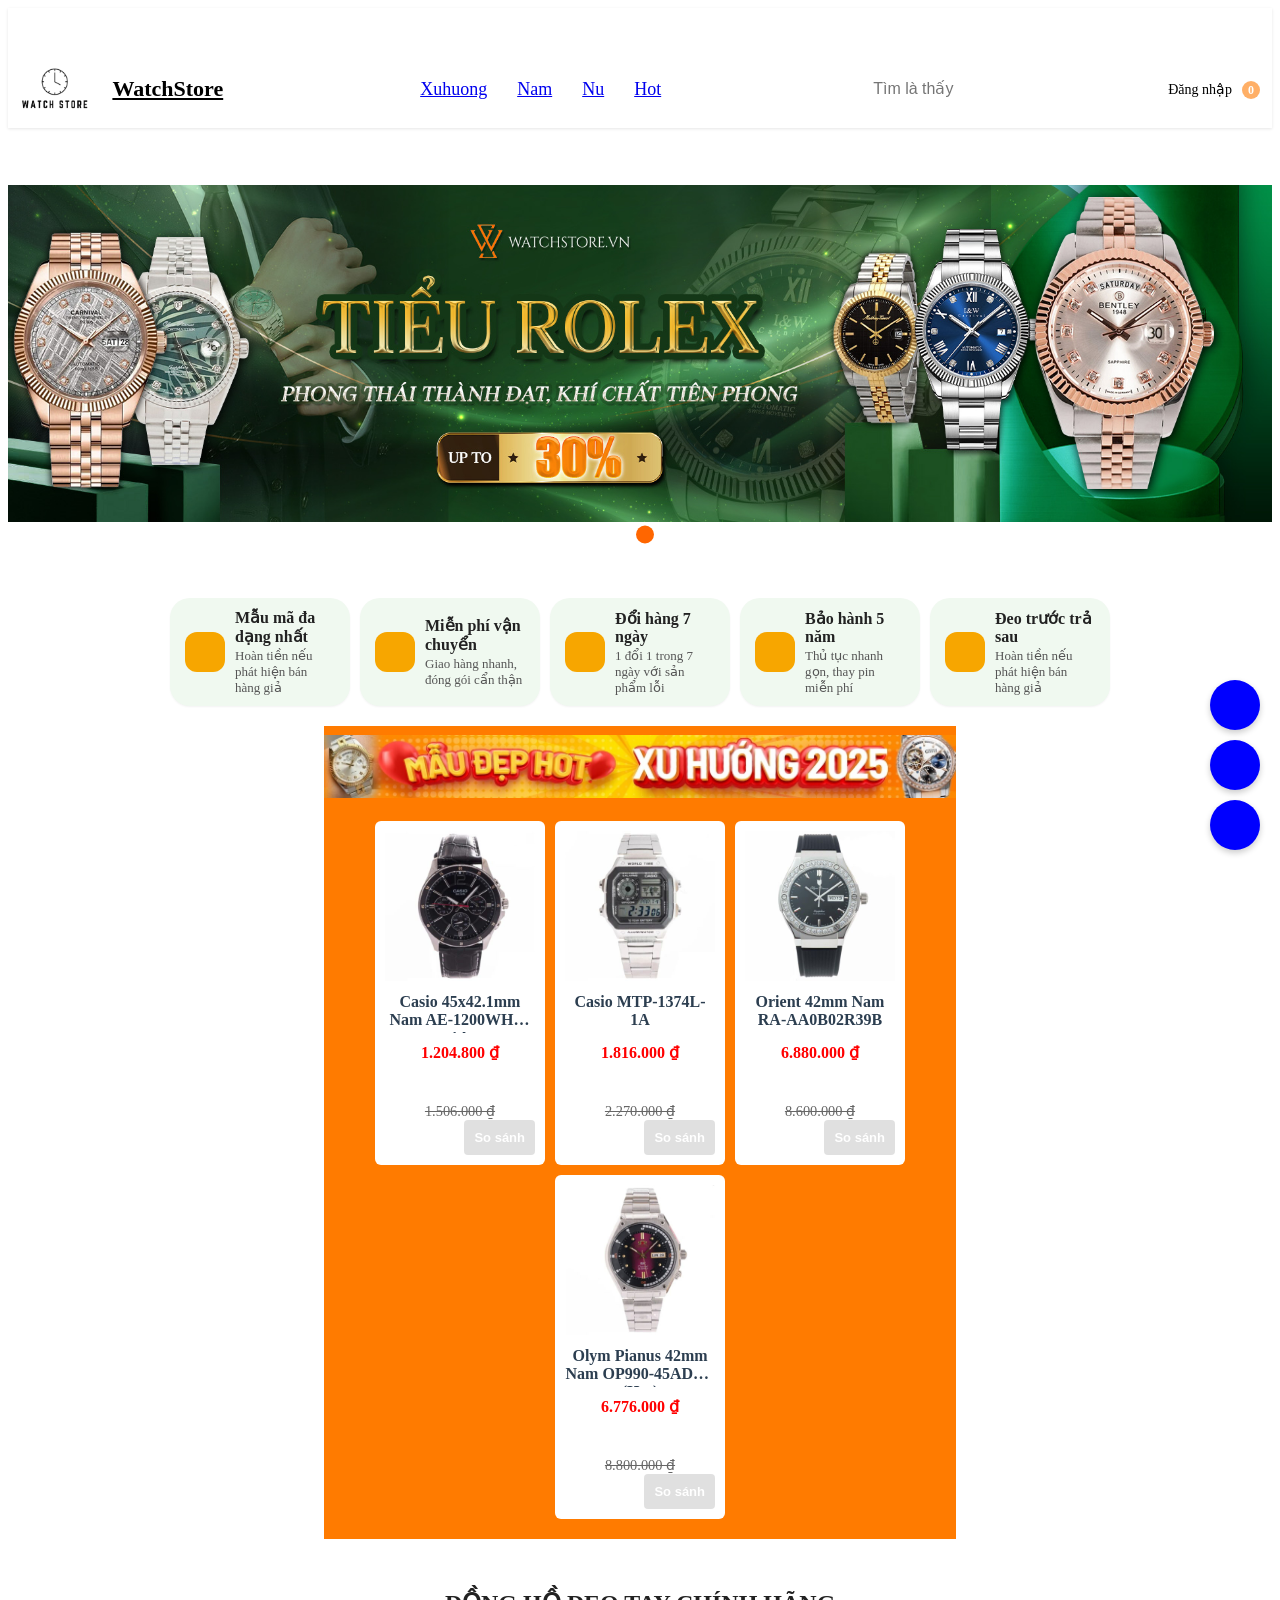
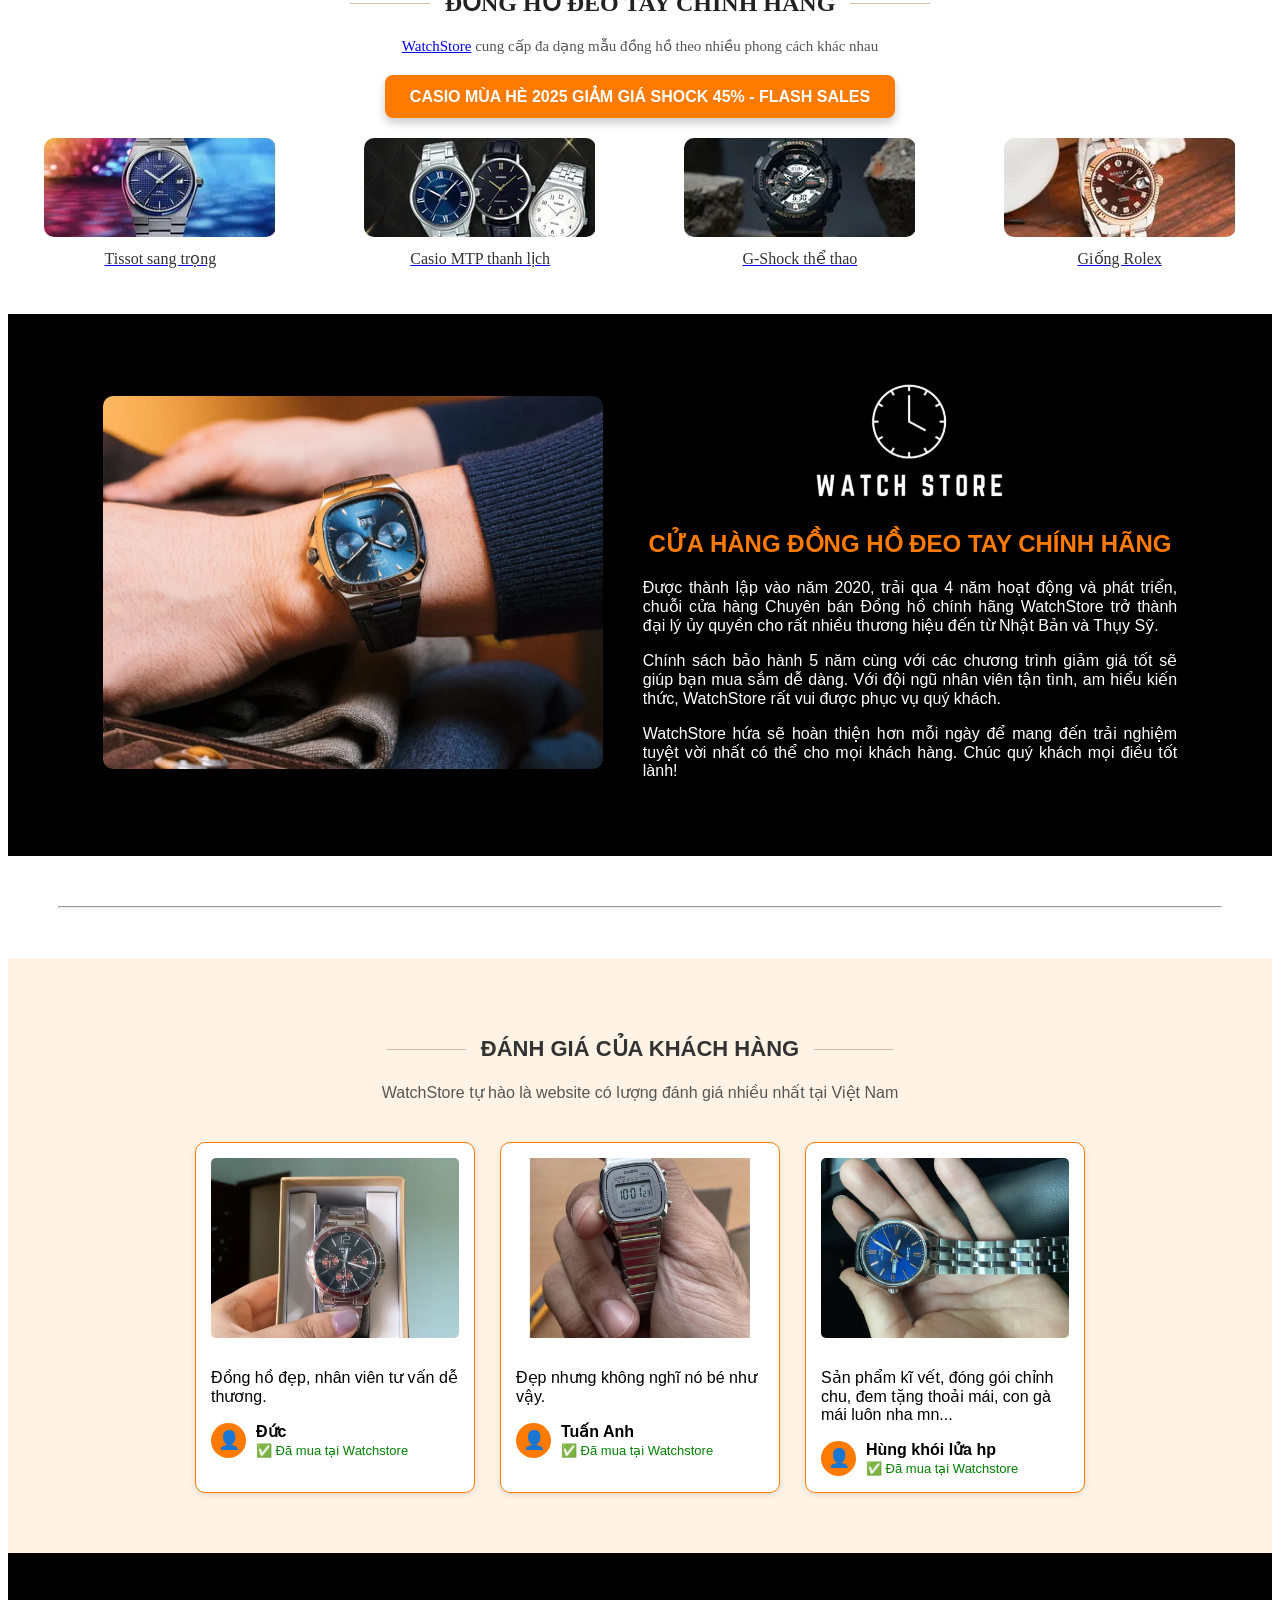
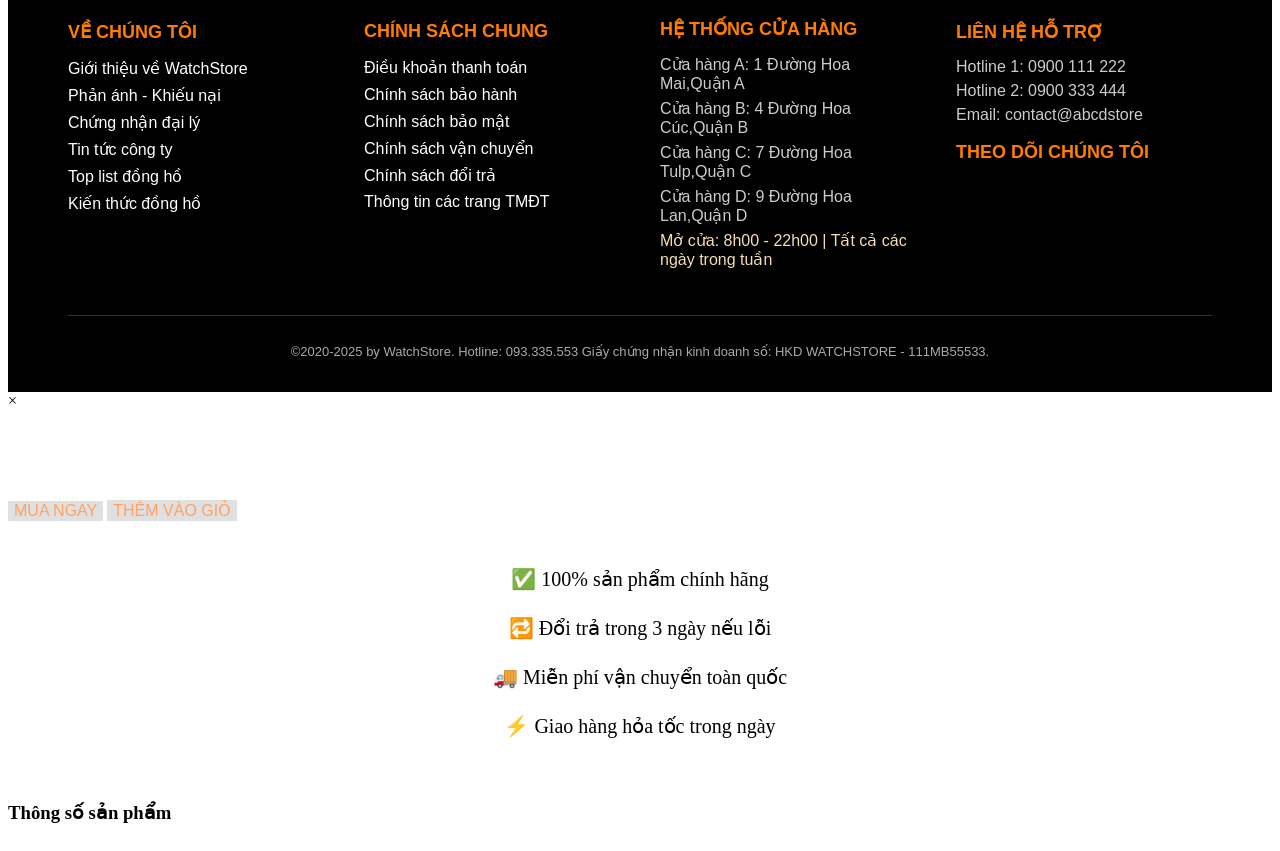
==== commit 3a40736a: "r" ====
--- a/index.html
+++ b/index.html
@@ -709,18 +709,21 @@
             <!-- ⭐ Thêm mô tả sản phẩm -->
             <p id="modalDescription" class="product-description"></p>
     
+           
+    
+            <div class="btn-box">
+              <button class="btn-buy">MUA NGAY</button>
+              <button class="btn-cart">THÊM VÀO GIỎ</button>
+            </div>
+
+
             <div class="benefit-box">
-              <ul>
+              <ul >
                 <li>✅ 100% sản phẩm chính hãng</li>
                 <li>🔁 Đổi trả trong 3 ngày nếu lỗi</li>
                 <li>🚚 Miễn phí vận chuyển toàn quốc</li>
                 <li>⚡ Giao hàng hỏa tốc trong ngày</li>
               </ul>
-            </div>
-    
-            <div class="btn-box">
-              <button class="btn-buy">MUA NGAY</button>
-              <button class="btn-cart">THÊM VÀO GIỎ</button>
             </div>
           </div>
         </div>
@@ -2082,7 +2085,7 @@
         }
 
         // Xử lý click vào icon người dùng để hiển thị bảng thông tin
-        const userIconWrapper = document.getElementById("user-icon-wrapper");
+        const userIconWrapper = document.getElementById("login-icon-wrapper");
         const accountInfoPanel = document.getElementById("accountInfoPanel");
 
         if (userIconWrapper) {
@@ -2094,13 +2097,15 @@
 
         // Đóng bảng thông tin khi click ra ngoài
         document.addEventListener("click", function (e) {
-          if (
-            !accountInfoPanel.contains(e.target) &&
-            !userIconWrapper.contains(e.target)
-          ) {
-            accountInfoPanel.classList.remove("show");
-          }
-        });
+  if (!accountInfoPanel || !userIconWrapper) return;
+
+  if (
+    !accountInfoPanel.contains(e.target) &&
+    !userIconWrapper.contains(e.target)
+  ) {
+    accountInfoPanel.classList.remove("show");
+  }
+});
       });
 
       // ==================== XỬ LÝ DỮ LIỆU ĐĂNG KÝ TỪ TRANG USER ====================
@@ -2140,7 +2145,6 @@
   <script src="js/data.js"></script>
   <script src="js/product-render.js"></script>
 
-  <script src="js/product.js"></script>
   <script src="js/product-details.js"></script>
   <script src="js/main.js"></script>
   </body>
--- a/css/style.css
+++ b/css/style.css
@@ -783,6 +783,36 @@
   background-color: #f8f8f8;
   padding: 60px 50px;
   position: relative;
+}
+.right-section {
+  display: flex;
+  flex-direction: column;
+  justify-content: space-between; /* phân bổ đều không gian */
+  height: 100%;
+}
+
+.benefit-box {
+  flex: 1;
+  display: flex;
+  align-items: center;
+  justify-content: center;
+  margin: 0;
+}
+
+.benefit-box ul {
+  list-style: none;
+  padding: 0;
+  margin: 31px;
+  width: 100%;
+}
+
+.benefit-box ul li {
+  font-size: 20px;
+  display: flex;
+  align-items: center;
+  justify-content: center;
+  padding: 10px 0;
+  margin: 5px 0;
 }
 
 .header-logo {
@@ -1571,4 +1601,224 @@
   display: block !important;
 }
 
-/* ======== End PHÂN TRANG ======== */+/* ======== End PHÂN TRANG ======== *//* ==================== CSS HIỂN THỊ GIÁ SẢN PHẨM ====================
+   Thêm vào file css/style.css hoặc tạo file riêng */
+
+/* Container giá */
+.product-price {
+  display: flex;
+  flex-direction: column;
+  gap: 4px;
+  margin: 10px 0;
+  min-height: 50px; /* Đảm bảo không bị nhảy layout */
+}
+
+.price-row {
+  display: flex;
+  align-items: center;
+  gap: 8px;
+}
+
+/* Giá gốc (gạch ngang) */
+.price-original {
+  font-size: 14px;
+  color: #999;
+  text-decoration: line-through;
+  font-weight: 400;
+  white-space: nowrap; /* Không xuống dòng */
+}
+
+/* Giá sau giảm (màu đỏ, đậm) */
+.price-sale {
+  font-size: 18px;
+  color: #e74c3c;
+  font-weight: 700;
+  white-space: nowrap; /* Không xuống dòng */
+}
+
+/* Nếu không có giảm giá thì giá hiển thị bình thường */
+.product-price .price-sale:only-child {
+  color: #2c3e50;
+  font-size: 16px;
+  font-weight: 600;
+}
+
+/* Xử lý khi giá quá dài */
+.product-price {
+  overflow: hidden;
+  text-overflow: ellipsis;
+}
+
+/* Thẻ giảm giá góc trên bên phải */
+.discount-badge {
+  position: absolute;
+  top: 10px;
+  right: 10px;
+  background: linear-gradient(135deg, #e74c3c, #c0392b);
+  color: white;
+  padding: 5px 10px;
+  border-radius: 4px;
+  font-size: 12px;
+  font-weight: 700;
+  box-shadow: 0 2px 8px rgba(231, 76, 60, 0.3);
+  z-index: 2;
+  animation: pulse 2s infinite;
+  white-space: nowrap;
+}
+
+@keyframes pulse {
+  0%, 100% {
+    transform: scale(1);
+  }
+  50% {
+    transform: scale(1.05);
+  }
+}
+
+/* Product item container */
+.product-item {
+  position: relative;
+  background: white;
+  border-radius: 8px;
+  overflow: hidden;
+  box-shadow: 0 2px 8px rgba(0,0,0,0.1);
+  transition: all 0.3s ease;
+  display: flex;
+  flex-direction: column;
+}
+
+.product-item:hover {
+  transform: translateY(-5px);
+  box-shadow: 0 8px 20px rgba(0,0,0,0.15);
+}
+
+/* Product info */
+.product-info {
+  padding: 15px;
+  flex-grow: 1;
+  display: flex;
+  flex-direction: column;
+}
+
+.product-name {
+  font-size: 16px;
+  font-weight: 600;
+  color: #2c3e50;
+  margin-bottom: 5px;
+  overflow: hidden;
+  text-overflow: ellipsis;
+  display: -webkit-box;
+  -webkit-line-clamp: 2;
+  -webkit-box-orient: vertical;
+  min-height: 40px;
+}
+
+.product-brand {
+  font-size: 13px;
+  color: #7f8c8d;
+  margin-bottom: 8px;
+  text-transform: uppercase;
+  letter-spacing: 0.5px;
+}
+
+/* Product actions */
+.product-actions {
+  display: flex;
+  gap: 8px;
+  padding: 0 15px 15px;
+  margin-top: auto;
+}
+
+.btn-detail,
+.compare-btn {
+  flex: 1;
+  padding: 10px;
+  border: none;
+  border-radius: 4px;
+  cursor: pointer;
+  font-size: 13px;
+  font-weight: 600;
+  transition: all 0.3s ease;
+  white-space: nowrap;
+}
+
+.btn-detail {
+  background: #3498db;
+  color: white;
+}
+
+.btn-detail:hover {
+  background: #2980b9;
+  transform: translateY(-2px);
+}
+
+.compare-btn {
+  background: #f39c12;
+  color: white;
+}
+
+.compare-btn:hover {
+  background: #e67e22;
+  transform: translateY(-2px);
+}
+
+/* Product image */
+.product-image {
+  width: 100%;
+  height: 250px;
+  overflow: hidden;
+  background: #f8f9fa;
+}
+
+.product-image img {
+  width: 100%;
+  height: 100%;
+  object-fit: cover;
+  transition: transform 0.3s ease;
+}
+
+.product-item:hover .product-image img {
+  transform: scale(1.1);
+}
+
+/* Đảm bảo giá không bị ẩn hoặc overflow */
+.product-price * {
+  max-width: 100%;
+  overflow: visible !important;
+}
+
+/* Responsive */
+@media (max-width: 768px) {
+  .product-name {
+    font-size: 14px;
+    min-height: 36px;
+  }
+  
+  .price-sale {
+    font-size: 16px;
+  }
+  
+  .price-original {
+    font-size: 12px;
+  }
+  
+  .discount-badge {
+    font-size: 11px;
+    padding: 4px 8px;
+  }
+  
+  .product-image {
+    height: 200px;
+  }
+  
+  .product-price {
+    min-height: 40px;
+  }
+}
+
+/* Fix cho trường hợp giá = 0 hoặc Liên hệ */
+.product-price .price-sale:contains("Liên hệ") {
+  color: #95a5a6;
+  font-style: italic;
+}
+/* end giá các sản phẩm  */
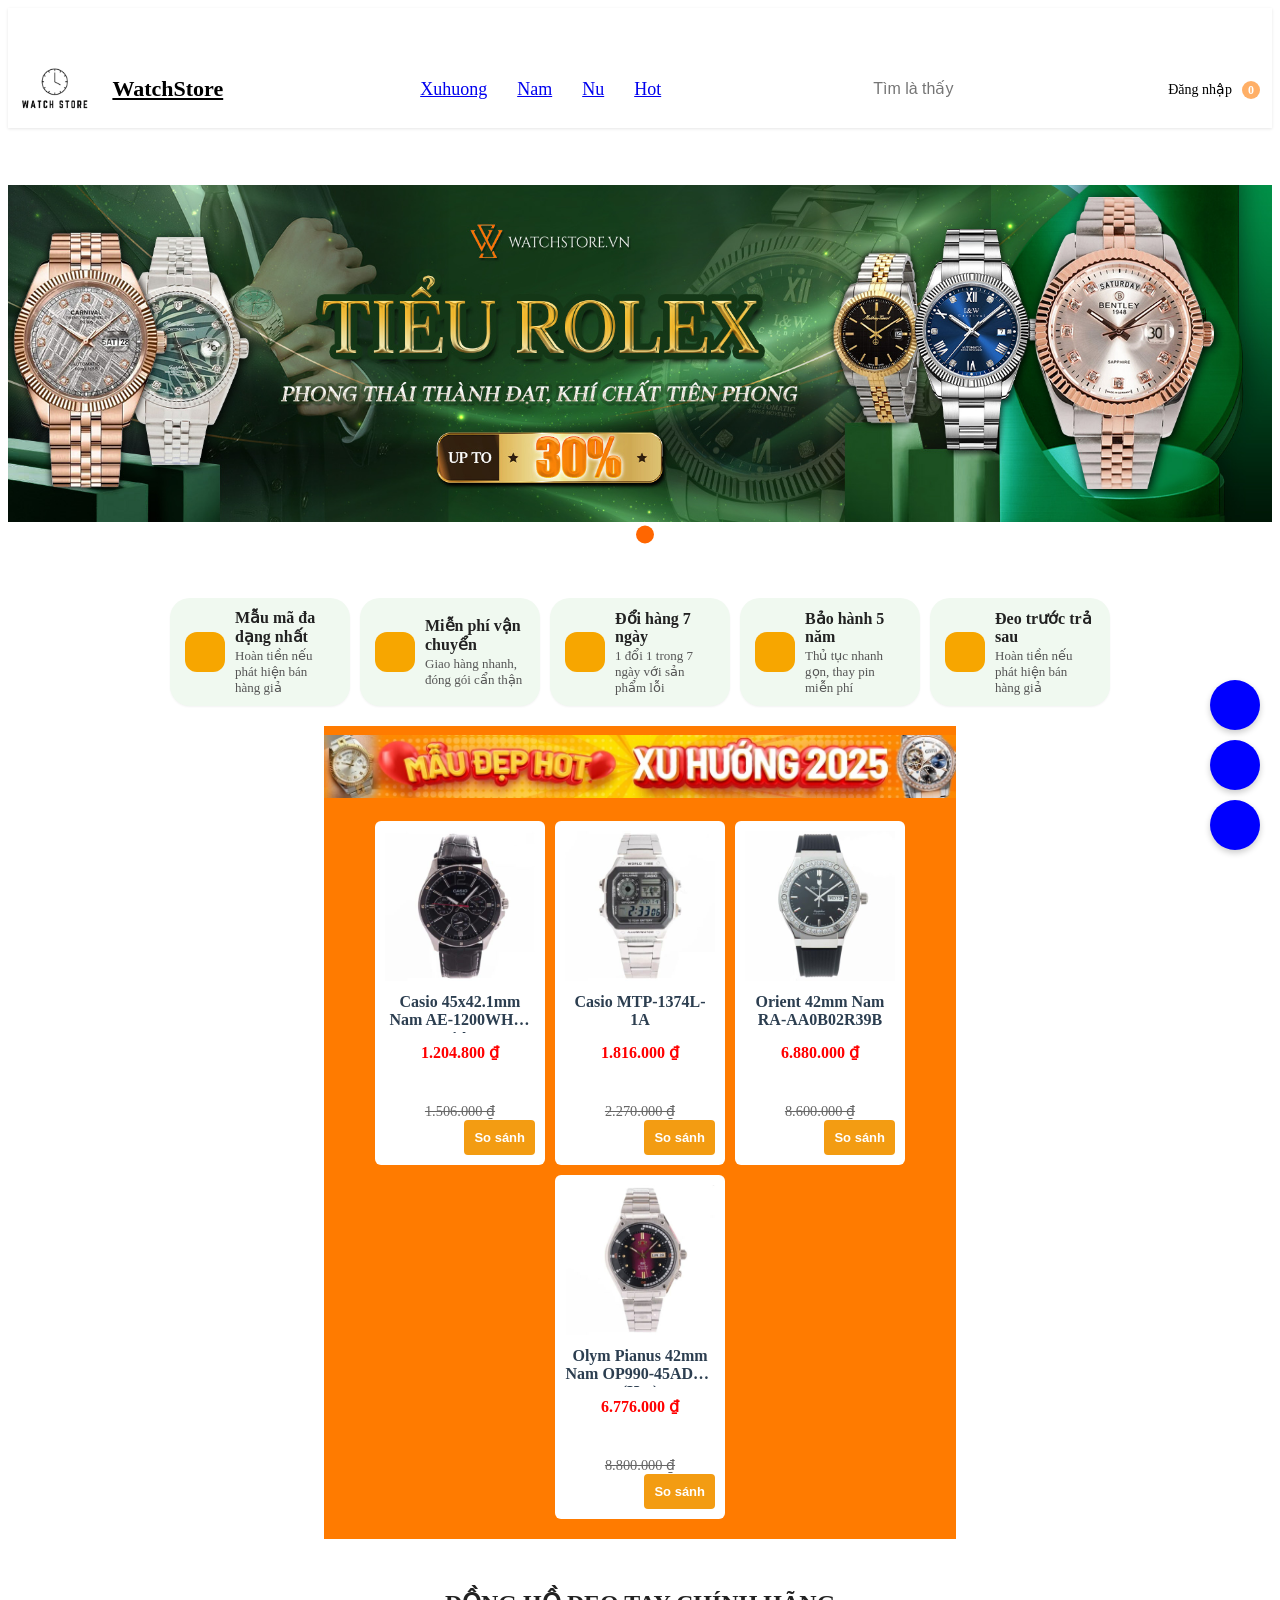
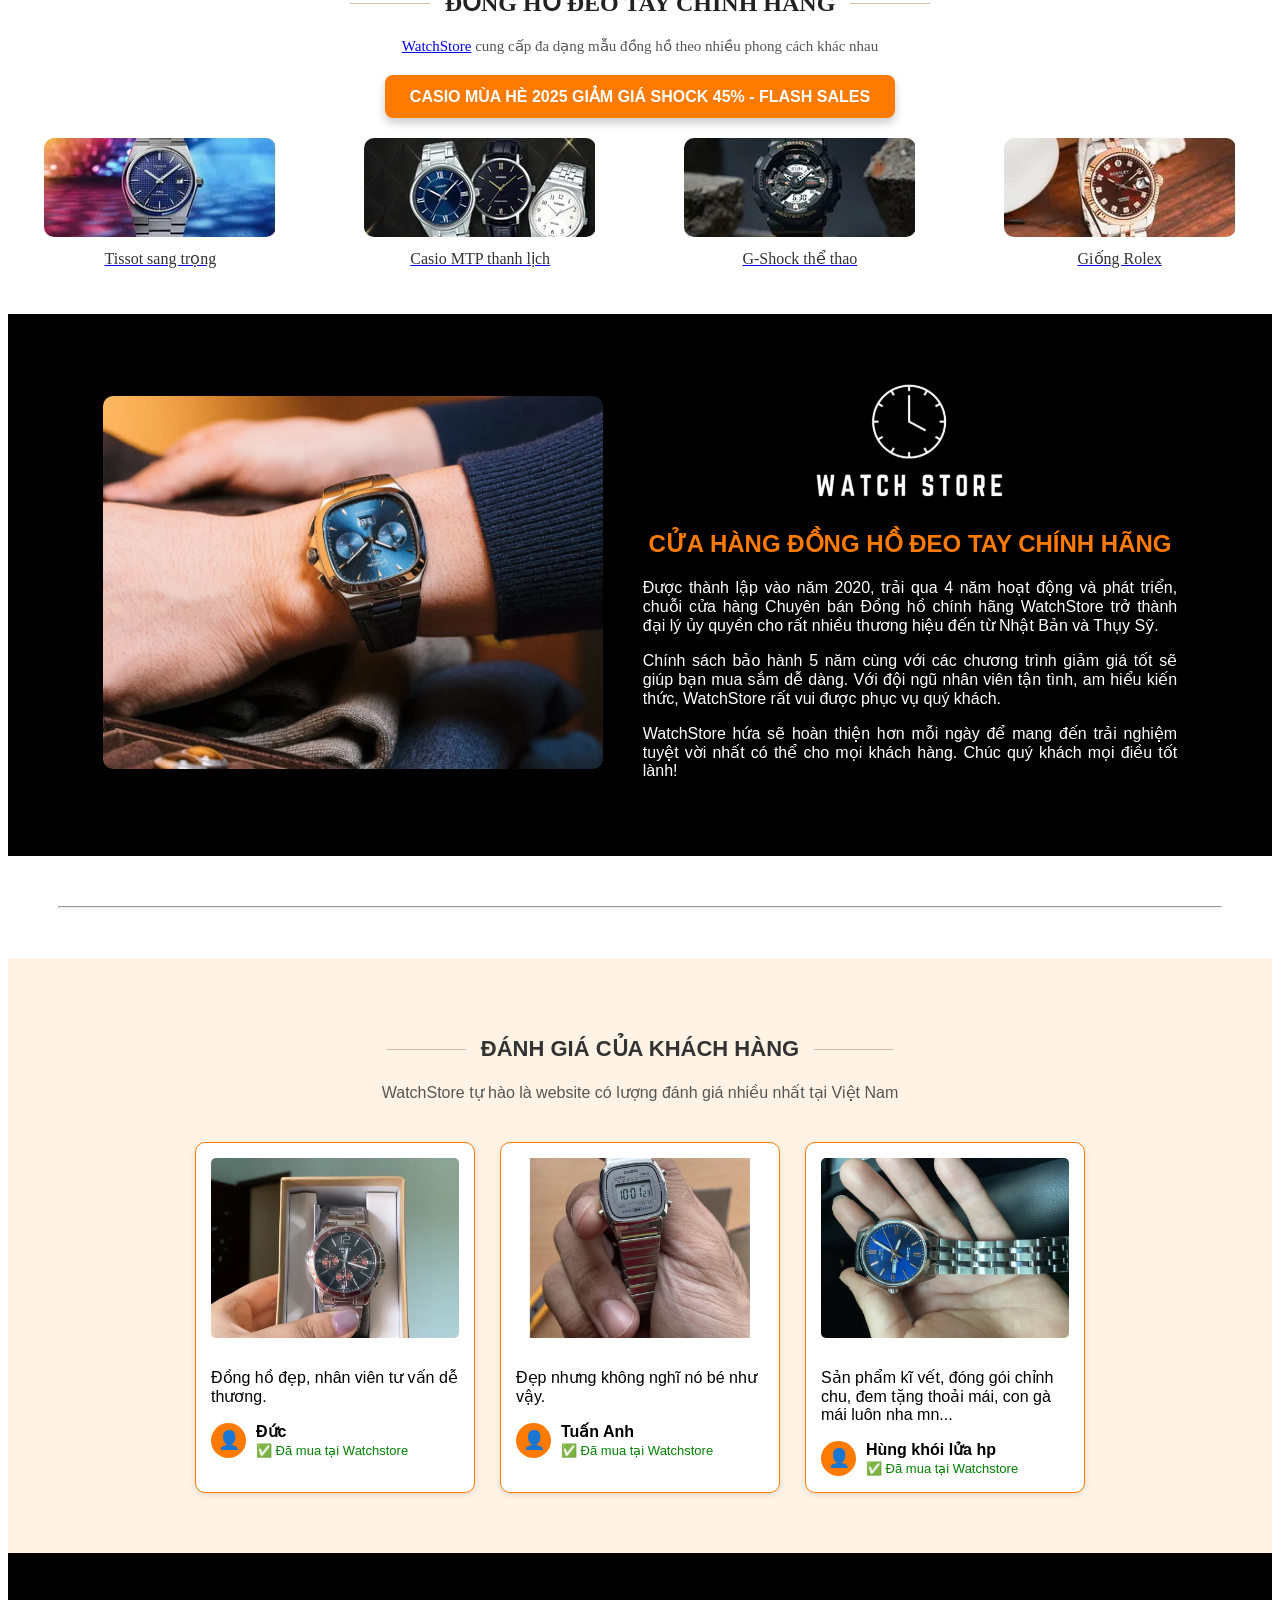
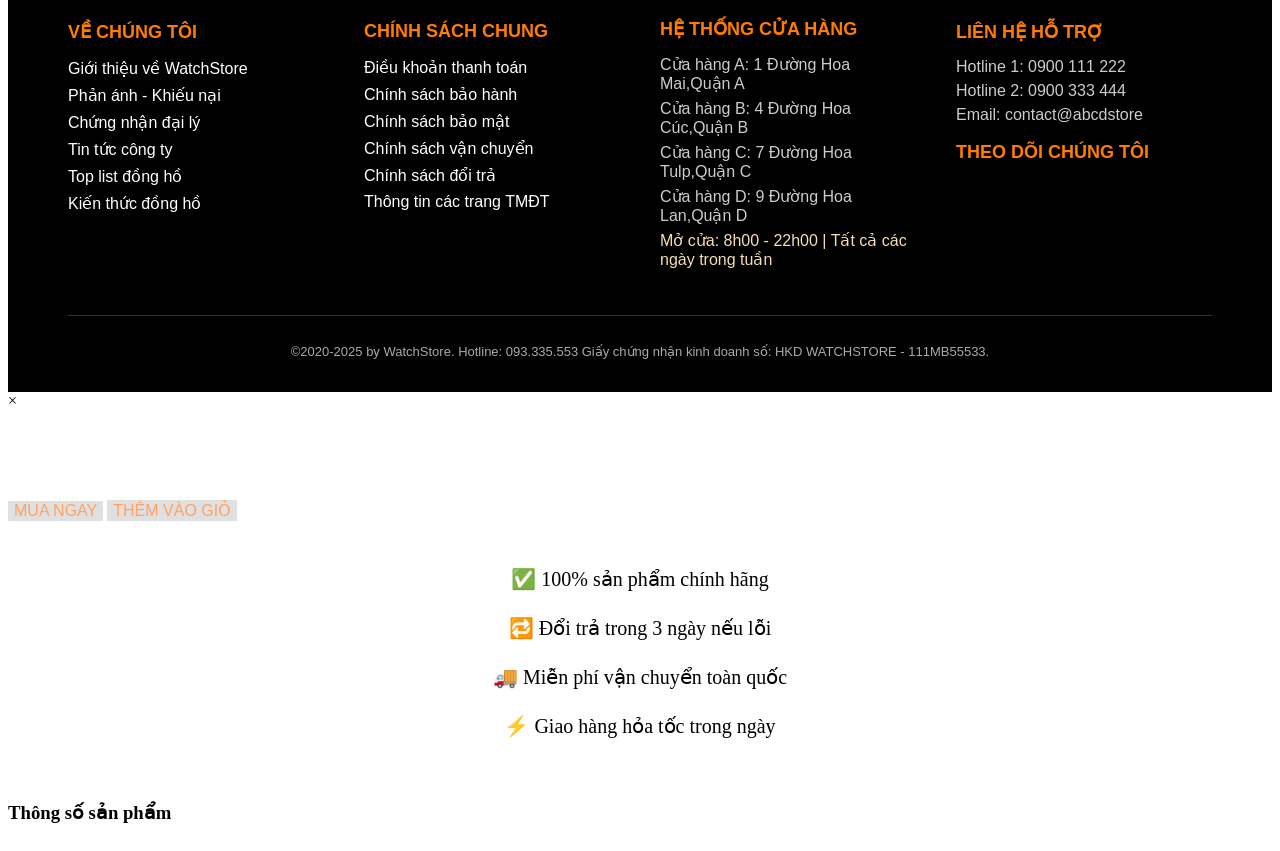
==== commit ee38ad88: "r" ====
--- a/index.html
+++ b/index.html
@@ -412,6 +412,72 @@
   <div class="container">
     <h1 class="page-title-main">Xu hướng 2025</h1>
   </div>
+  <!--Lịch sử xem-->
+  <section class="container viewed-history-section hidden-history" style="padding-top: 50px; padding-bottom: 20px;">
+      <div class="container"> 
+          <div class="history-header">
+              <h2 class="history-title">Sản phẩm đã xem</h2>
+              
+              <button class="clear-history-button" style="display: none;">Xóa lịch sử</button>
+          </div>
+          
+          <div class="viewed-products-container product-list" style="justify-content: flex-start; flex-wrap: nowrap; overflow-x: auto; padding-bottom: 20px;">
+              </div>
+          
+          <p class="no-history-message" style="text-align: center; padding: 20px 0; display: none;">
+            Bạn chưa xem sản phẩm nào.
+          </p>
+      </div> 
+  </section>
+
+  <div class="filter-options">
+      <div class="filter-group">
+        <label for="price-filter-xuhuong">Giá:</label>
+        <select id="price-filter-xuhuong" class="filter-select">
+          <option value="">Tất cả</option>
+          <option value="<1M">Dưới 1 triệu</option>
+          <option value="1M-3M">1 - 3 triệu</option>
+          <option value="3M-5M">3 - 5 triệu</option>
+          <option value=">5M">Trên 5 triệu</option>
+        </select>
+      </div>
+      <div class="filter-group">
+        <label for="brand-filter-xuhuong">Hãng:</label>
+        <select id="brand-filter-xuhuong" class="filter-select">
+          <option value="">Tất cả</option>
+          <option value="Casio">Casio</option>
+          <option value="Orient">Orient</option>
+          <option value="Seiko">Seiko</option>
+          <option value="Tissot">Tissot</option>
+          <option value="Citizen">Citizen</option>
+          <option value="Bentley">Bentley</option>
+          <option value="Olym Pianus">Olym Pianus</option>
+          <option value="Bonest Gatti">Bonest Gatti</option>
+          <option value="Carnival">Carnival</option>
+        </select>
+      </div>
+      <div class="filter-group">
+        <label for="movement-filter-xuhuong">Bộ máy:</label>
+        <select id="movement-filter-xuhuong" class="filter-select">
+          <option value="">Tất cả</option>
+          <option value="Automatic">Automatic (Cơ)</option>
+          <option value="Quartz">Quartz (Pin)</option>
+          <option value="Hybrid">Hybrid</option>
+        </select>
+      </div>
+      <div class="filter-group">
+        <label for="water-filter-xuhuong">Chống nước:</label>
+        <select id="water-filter-xuhuong" class="filter-select">
+          <option value="">Tất cả</option>
+          <option value="30m">30m (Rửa tay)</option>
+          <option value="50m">50m (Đi mưa)</option>
+          <option value="100m">100m (Bơi lội)</option>
+          <option value="200m">200m (Lặn)</option>
+        </select>
+      </div>
+    </div>
+    </div>
+
   <div id="xuhuong-products" class="product-list product-list-container"></div>
 </section>
 
@@ -420,6 +486,71 @@
   <div class="container">
     <h1 class="page-title-main">Đồng Hồ Nam <span class="badge-chinhhang"><i class="fa-solid fa-star"></i> 100% chính hãng</span></h1>
   </div>
+  <!--Lịch sử xem-->
+  <section class="container viewed-history-section hidden-history" style="padding-top: 50px; padding-bottom: 20px;">
+      <div class="container"> 
+          <div class="history-header">
+              <h2 class="history-title">Sản phẩm đã xem</h2>
+              
+              <button class="clear-history-button" style="display: none;">Xóa lịch sử</button>
+          </div>
+          
+          <div class="viewed-products-container product-list" style="justify-content: flex-start; flex-wrap: nowrap; overflow-x: auto; padding-bottom: 20px;">
+              </div>
+          
+          <p class="no-history-message" style="text-align: center; padding: 20px 0; display: none;">
+            Bạn chưa xem sản phẩm nào.
+          </p>
+      </div> 
+  </section>
+
+  <div class="filter-options">
+      <div class="filter-group">
+        <label for="price-filter-nam">Giá:</label>
+        <select id="price-filter-nam" class="filter-select">
+          <option value="">Tất cả</option>
+          <option value="<1M">Dưới 1 triệu</option>
+          <option value="1M-3M">1 - 3 triệu</option>
+          <option value="3M-5M">3 - 5 triệu</option>
+          <option value=">5M">Trên 5 triệu</option>
+        </select>
+      </div>
+      <div class="filter-group">
+        <label for="brand-filter-nam">Hãng:</label>
+        <select id="brand-filter-nam" class="filter-select">
+          <option value="">Tất cả</option>
+          <option value="Casio">Casio</option>
+          <option value="Orient">Orient</option>
+          <option value="Seiko">Seiko</option>
+          <option value="Tissot">Tissot</option>
+          <option value="Citizen">Citizen</option>
+          <option value="Bentley">Bentley</option>
+          <option value="Olym Pianus">Olym Pianus</option>
+          <option value="Bonest Gatti">Bonest Gatti</option>
+          <option value="Carnival">Carnival</option>
+        </select>
+      </div>
+      <div class="filter-group">
+        <label for="movement-filter-nam">Bộ máy:</label>
+        <select id="movement-filter-nam" class="filter-select">
+          <option value="">Tất cả</option>
+          <option value="Automatic">Automatic (Cơ)</option>
+          <option value="Quartz">Quartz (Pin)</option>
+          <option value="Hybrid">Hybrid</option>
+        </select>
+      </div>
+      <div class="filter-group">
+        <label for="water-filter-nam">Chống nước:</label>
+        <select id="water-filter-nam" class="filter-select">
+          <option value="">Tất cả</option>
+          <option value="30m">30m (Rửa tay)</option>
+          <option value="50m">50m (Đi mưa)</option>
+          <option value="100m">100m (Bơi lội)</option>
+          <option value="200m">200m (Lặn)</option>
+        </select>
+      </div>
+    </div>
+    </div>
 
   <div class="product-list product-list-container" id="nam-products"></div>
 </section>
@@ -430,18 +561,80 @@
   <div class="container">
     <h1 class="page-title-main">Đồng Hồ Nữ <span class="badge-chinhhang"><i class="fa-solid fa-star"></i> 100% chính hãng</span></h1>
   </div>
+  <!--Lịch sử xem-->
+  <section class="container viewed-history-section hidden-history" style="padding-top: 50px; padding-bottom: 20px;">
+    <div class="container"> 
+        <div class="history-header">
+            <h2 class="history-title">Sản phẩm đã xem</h2>
+            
+            <button class="clear-history-button" style="display: none;">Xóa lịch sử</button>
+        </div>
+        
+        <div class="viewed-products-container product-list" style="justify-content: flex-start; flex-wrap: nowrap; overflow-x: auto; padding-bottom: 20px;">
+            </div>
+        
+        <p class="no-history-message" style="text-align: center; padding: 20px 0; display: none;">
+          Bạn chưa xem sản phẩm nào.
+        </p>
+    </div> 
+</section>
+
+  <div class="filter-options">
+      <div class="filter-group">
+        <label for="price-filter-nu">Giá:</label>
+        <select id="price-filter-nu" class="filter-select">
+          <option value="">Tất cả</option>
+          <option value="<1M">Dưới 1 triệu</option>
+          <option value="1M-3M">1 - 3 triệu</option>
+          <option value="3M-5M">3 - 5 triệu</option>
+          <option value=">5M">Trên 5 triệu</option>
+        </select>
+      </div>
+      <div class="filter-group">
+        <label for="brand-filter-nu">Hãng:</label>
+        <select id="brand-filter-nu" class="filter-select">
+          <option value="">Tất cả</option>
+          <option value="Casio">Casio</option>
+          <option value="Orient">Orient</option>
+          <option value="Seiko">Seiko</option>
+          <option value="Tissot">Tissot</option>
+          <option value="Citizen">Citizen</option>
+          <option value="Bentley">Bentley</option>
+          <option value="Olym Pianus">Olym Pianus</option>
+          <option value="Bonest Gatti">Bonest Gatti</option>
+          <option value="Carnival">Carnival</option>
+        </select>
+      </div>
+      <div class="filter-group">
+        <label for="movement-filter-nu">Bộ máy:</label>
+        <select id="movement-filter-nu" class="filter-select">
+          <option value="">Tất cả</option>
+          <option value="Automatic">Automatic (Cơ)</option>
+          <option value="Quartz">Quartz (Pin)</option>
+          <option value="Hybrid">Hybrid</option>
+        </select>
+      </div>
+      <div class="filter-group">
+        <label for="water-filter-nu">Chống nước:</label>
+        <select id="water-filter-nu" class="filter-select">
+          <option value="">Tất cả</option>
+          <option value="30m">30m (Rửa tay)</option>
+          <option value="50m">50m (Đi mưa)</option>
+          <option value="100m">100m (Bơi lội)</option>
+          <option value="200m">200m (Lặn)</option>
+        </select>
+      </div>
+    </div>
+    </div>
 
   <div class="product-list product-list-container" id="nu-products"></div>
 </section>
 
-
-
-  <!-- Hot Sale -->
-<div class="hotsale-product">
-  <div class="banner-hotsale" style="background-image: url('image/banner/banner-xu-huong-home.jpg')"></div>
-  <div class="product-list" id="hotsale-products"></div>
-</div>
-
+  <!-- Hot Sale -->  
+  <div class="hotsale-product">
+    <div class="banner-hotsale" style="background-image: url('image/banner/banner-xu-huong-home.jpg')"></div>
+    <div class="product-list" id="hotsale-products"></div>
+  </div>
 <section class="product-section">
   <div class="section-header">
     <h2 class="text">ĐỒNG HỒ ĐEO TAY CHÍNH HÃNG</h2>
@@ -1293,6 +1486,17 @@
               return false;
             }
 
+            // ✅ KIỂM TRA STOCK TỪ LOCALSTORAGE-INVENTORY
+            const inventory = JSON.parse(localStorage.getItem("inventory")) || [];
+            const productInventory = inventory.find(i => i.productId === productData.id);
+            const stock = productInventory ? productInventory.stock : null;
+            
+            // Nếu tồn kho = 0, hiển thị thông báo và không thêm vào giỏ
+            if (stock === 0) {
+              alert("❌ Sản phẩm hết hàng");
+              return false;
+            }
+
             let cartData = JSON.parse(localStorage.getItem("cartData")) || {
               items: [],
             };
@@ -1466,7 +1670,12 @@
                 return;
               }
 
+              // ✅ TÌM PRODUCT ID TỪ DANH SÁCH PRODUCTS
+              const currentProduct = window.PRODUCTS ? window.PRODUCTS.find(p => p.name === productName) : null;
+              const productId = currentProduct ? currentProduct.id : null;
+
               const productData = {
+                id: productId,
                 name: productName,
                 price: productPrice,
                 image: productImage,
@@ -1499,7 +1708,12 @@
                 return;
               }
 
+              // ✅ TÌM PRODUCT ID TỪ DANH SÁCH PRODUCTS
+              const currentProduct = window.PRODUCTS ? window.PRODUCTS.find(p => p.name === productName) : null;
+              const productId = currentProduct ? currentProduct.id : null;
+
               const productData = {
+                id: productId,
                 name: productName,
                 price: productPrice,
                 image: productImage,
@@ -1530,8 +1744,61 @@
         // Kiểm tra quyền truy cập giỏ hàng nếu đang ở trang cart
         checkCartAccess();
 
+        // ✅ THÊM: Listener cho sự kiện tài khoản bị khóa
+        window.addEventListener("userAccountLocked", function() {
+          const currentUser = JSON.parse(localStorage.getItem("currentUser"));
+          if (currentUser && currentUser.isLoggedIn) {
+            alert("❌ Tài khoản của bạn đã bị khóa!");
+            // Không xóa toàn bộ localStorage khi bị khoá — chỉ logout
+            currentUser.isLoggedIn = false;
+            currentUser.locked = true;
+            localStorage.setItem("currentUser", JSON.stringify(currentUser));
+            // Cập nhật giao diện / reload để reflect trạng thái
+            location.reload();
+          }
+        });
+
+        // ✅ THÊM: Listener cho sự kiện tài khoản bị xóa
+        window.addEventListener("userAccountDeleted", function() {
+          const currentUser = JSON.parse(localStorage.getItem("currentUser"));
+          if (currentUser && currentUser.isLoggedIn) {
+            alert("❌ Tài khoản của bạn không tồn tại!");
+            // Xóa hoàn toàn khi tài khoản bị xóa
+            localStorage.removeItem("currentUser");
+            localStorage.removeItem("cartData");
+            location.reload();
+          }
+        });
+
+        // ✅ THÊM: Hàm kiểm tra định kỳ xem tài khoản có bị xóa/khóa
+        function checkAccountStatus() {
+          const currentUser = JSON.parse(localStorage.getItem("currentUser"));
+          if (!currentUser || !currentUser.isLoggedIn) return;
+
+          const allUsers = JSON.parse(localStorage.getItem("users")) || [];
+          const exactUser = allUsers.find(u => u.phone === currentUser.phone);
+
+          if (!exactUser) {
+            // Tài khoản đã bị xóa
+            alert("❌ Tài khoản của bạn không tồn tại!");
+            localStorage.removeItem("currentUser");
+            localStorage.removeItem("cartData");
+            location.reload();
+          } else if (exactUser.locked) {
+            // Tài khoản bị khoá: logout nhưng giữ data
+            alert("❌ Tài khoản của bạn đã bị khóa!");
+            currentUser.isLoggedIn = false;
+            currentUser.locked = true;
+            localStorage.setItem("currentUser", JSON.stringify(currentUser));
+            location.reload();
+          }
+        }
+
         // Kiểm tra định kỳ trạng thái đăng nhập
-        setInterval(updateLoginUI, 2000);
+        setInterval(() => {
+          updateLoginUI();
+          checkAccountStatus();
+        }, 2000);
 
         const currentCart = JSON.parse(localStorage.getItem("cartData"));
         console.log("🛒 Giỏ hàng hiện tại:", currentCart);
--- a/css/style.css
+++ b/css/style.css
@@ -1,6 +1,6 @@
 /* ← CSS chính (user) */
 /* Header  */
-
+ 
 * {
   box-sizing: border-box;
 }
@@ -672,6 +672,119 @@
 /* Đăng nhập user  */
 
 /* Đăng nhập user  */
+
+/* phần profile */
+
+#btn-home,
+#logout-button,
+.btn-login,
+.register-btn-submit,
+.google-login-button-mock {
+    cursor: pointer;
+}
+
+
+.profile-area {
+  padding: 20px;
+  text-align: center;
+  font-size: 1.1em;
+  color: #333;
+  width: 60%;
+  height: 80%;
+  display: block;
+  border: 3px solid black;
+  background-color: white;
+  border-radius: 15px; 
+  position: fixed;       
+  top: 50%;
+  left: 50%;
+  transform: translate(-50%, -50%);
+  box-shadow: 0 10px 30px rgba(0,0,0,0.2); 
+  z-index: 1000;          
+}
+
+
+.profile-details{
+  margin-top: 20px;
+  text-align: left;
+  font-size: 1.2em;
+  border: 3px solid black;
+  padding: 10px;
+}
+
+.profile-fullname, .profile-email, .profile-phone, .profile-birthdate {
+  margin-bottom: 10px;
+  width: 100%;
+}
+
+.profile-bottom {
+  padding: 20px;
+  display: flex;
+  margin-top: 20px;
+}
+
+.logout-button, .btn-home, #btn-edit-profile {
+  background-color: #ff6600;
+  height: auto;
+  color: white;
+  padding: 10px;
+  border: none;
+  border-radius: 5px;
+  margin: 0 10px;
+  cursor: pointer;
+  font-size: 1em;
+}
+
+
+.profile-edit-form {
+  padding: 15px;
+  border: 2px solid #ff6600;
+  border-radius: 10px;
+  background-color: #fff;
+  width: 80%;
+  margin: 0 auto;
+  text-align: left;
+}
+
+.profile-edit-form .form-group {
+  margin-bottom: 10px;
+}
+
+.profile-edit-form label {
+  display: block;
+  font-weight: bold;
+  margin-bottom: 5px;
+}
+
+.profile-edit-form input {
+  width: 100%;
+  padding: 6px 8px;
+  border: 1px solid #ccc;
+  border-radius: 5px;
+}
+
+.btn-save-profile,
+.btn-cancel-edit {
+  margin-top: 10px;
+  padding: 8px 15px;
+  border: none;
+  border-radius: 5px;
+  cursor: pointer;
+}
+
+.btn-save-profile {
+  background-color: #28a745;
+  color: white;
+  margin-right: 10px;
+}
+
+.btn-cancel-edit {
+  background-color: #dc3545;
+  color: white;
+}
+
+
+/* end phần profile */
 
 .login-page-wrapper {
   width: 100%;
@@ -1387,7 +1500,7 @@
 
 .history-item .item-image {
   width: 60px; /* Chiều rộng cố định cho ảnh */
-  height: 60px;
+  height: auto;
   overflow: hidden;
   margin-right: 10px;
 }
@@ -1461,6 +1574,7 @@
   gap: 20px;
   flex-wrap: wrap;
   padding-top: 10px;
+  justify-content:center;
 }
 
 .filter-group {
